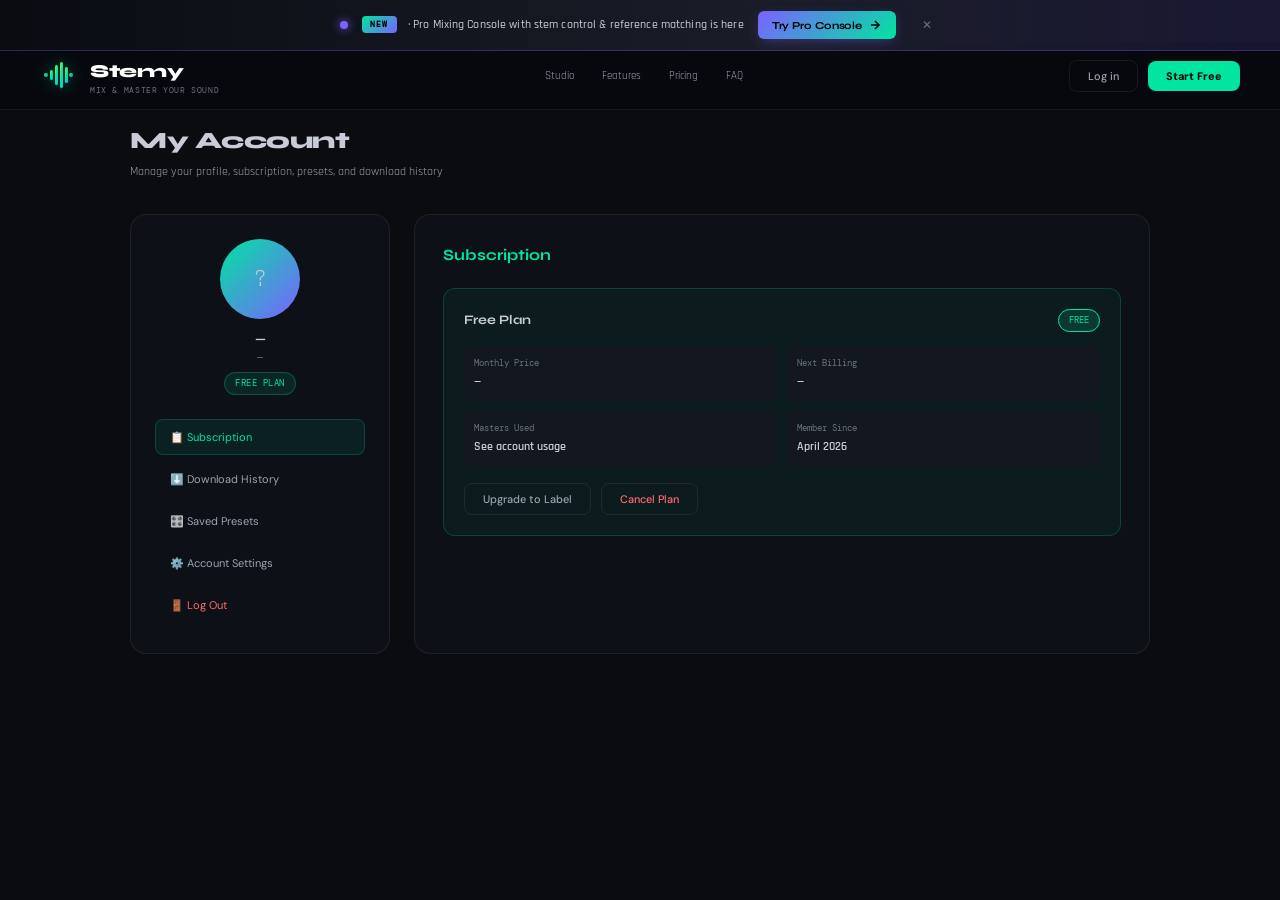
==== pages/profile.html @ 288593de "first commit" ====
<html lang="en">

<head>
  <link rel="stylesheet" href="../css/style.css">
    <meta charset="UTF-8">
    <meta name="viewport" content="width=device-width, initial-scale=1.0">
    <title>Stemy — Professional Mixing &amp; Mastering Online</title>
    <link
        href="https://fonts.googleapis.com/css2?family=Syne:wght@400;600;700;800&amp;family=DM+Mono:wght@300;400;500&amp;family=DM+Sans:ital,wght@0,300;0,400;0,500;1,300&amp;family=Orbitron:wght@700;900&amp;display=swap"
        rel="stylesheet">
    
    <link
        href="https://fonts.googleapis.com/css2?family=Share+Tech+Mono&amp;family=Rajdhani:wght@400;500;600;700&amp;family=Orbitron:wght@400;700;900&amp;display=swap"
        rel="stylesheet">
</head>

<body>

    <!-- NAV -->
    <!-- PRO PROMO BAR (fixed at top, above nav) -->
    <div class="pro-promo-bar" id="proPromoBar">
        <div class="ppb-shimmer"></div>
        <div class="ppb-content">
            <span class="ppb-pulse"></span>
            <span class="ppb-text">
                <strong>NEW</strong> · Pro Mixing Console with stem control &amp; reference matching is here
            </span>
            <button class="ppb-cta"
                onclick="showPage('mastering'); setTimeout(()=>{const t=document.querySelector('.st-tab[data-tab=\'pro\']');if(t)t.click();},150)">
                Try Pro Console
                <svg width="14" height="14" viewBox="0 0 24 24" fill="none" stroke="currentColor" stroke-width="2.5">
                    <path d="M5 12h14M12 5l7 7-7 7"></path>
                </svg>
            </button>
            <button class="ppb-close"
                onclick="document.getElementById('proPromoBar').style.display='none';document.body.classList.add('no-promo')"
                aria-label="Close">✕</button>
        </div>
    </div>

    <nav>
        <!-- ENGINEER STUDIO LOGO -->
        <div class="es-logo-svg" onclick="showPage('home')">
            <div class="es-logo-mark">
                <svg width="32" height="28" viewBox="0 0 32 28" fill="none">
                    <defs>
                        <linearGradient id="sg-footer" x1="0" y1="0" x2="1" y2="1">
                            <stop offset="0%" stop-color="#7fff3a"></stop>
                            <stop offset="50%" stop-color="#00e5a0"></stop>
                            <stop offset="100%" stop-color="#00c8ff"></stop>
                        </linearGradient>
                    </defs>
                    <circle cx="2" cy="14" r="2" fill="url(#sg-footer)" opacity="0.9"></circle>
                    <rect x="6" y="9" width="3" height="10" rx="1.5" fill="url(#sg-footer)"></rect>
                    <rect x="11" y="4" width="3" height="20" rx="1.5" fill="url(#sg-footer)"></rect>
                    <rect x="16" y="1" width="3" height="26" rx="1.5" fill="url(#sg-footer)"></rect>
                    <rect x="21" y="6" width="3" height="16" rx="1.5" fill="url(#sg-footer)"></rect>
                    <circle cx="27" cy="14" r="2" fill="url(#sg-footer)" opacity="0.9"></circle>
                </svg>
            </div>
            <div>
                <div class="es-logo-text">Stemy</div>
                <span class="es-tagline">Mix &amp; Master Your Sound</span>
            </div>
        </div>

        <ul class="nav-links" id="navLinks">
            <li><a onclick="showPage('mastering'); closeNav()">Studio</a></li>
            <li><a
                    onclick="showPage('home'); closeNav(); setTimeout(()=>document.getElementById('features').scrollIntoView({behavior:'smooth'}),100)">Features</a>
            </li>
            <li><a
                    onclick="showPage('home'); closeNav(); setTimeout(()=>document.getElementById('pricing').scrollIntoView({behavior:'smooth'}),100)">Pricing</a>
            </li>
            <li><a
                    onclick="showPage('home'); closeNav(); setTimeout(()=>document.getElementById('faq').scrollIntoView({behavior:'smooth'}),100)">FAQ</a>
            </li>
        </ul>
        <div class="nav-cta" id="navCta">
            <button class="btn btn-ghost" onclick="showPage('login')">Log in</button>
            <button class="btn btn-primary" onclick="showPage('login')">Start Free</button>
            <button class="nav-hamburger" id="navHamburger" type="button" aria-label="Toggle menu" aria-expanded="false"
                aria-controls="navLinks" onclick="toggleNav()">
                <svg class="ic-open" viewBox="0 0 24 24" fill="none" stroke="currentColor" stroke-width="2"
                    stroke-linecap="round" stroke-linejoin="round">
                    <line x1="3" y1="6" x2="21" y2="6"></line>
                    <line x1="3" y1="12" x2="21" y2="12"></line>
                    <line x1="3" y1="18" x2="21" y2="18"></line>
                </svg>
                <svg class="ic-close" viewBox="0 0 24 24" fill="none" stroke="currentColor" stroke-width="2"
                    stroke-linecap="round" stroke-linejoin="round">
                    <line x1="18" y1="6" x2="6" y2="18"></line>
                    <line x1="6" y1="6" x2="18" y2="18"></line>
                </svg>
            </button>
        </div>
    </nav>

    <div class="toast" id="toast"></div>

    <!-- ========== HOME PAGE ========== -->
    <div class="page active" id="page-home">
        <section class="hero">
            <div class="hero-glow glow-1"></div>
            <div class="hero-glow glow-2"></div>
            <svg class="hero-wave" viewBox="0 0 1200 200" preserveAspectRatio="none">
                <polyline id="heroWave" fill="none" stroke="rgba(0,229,160,0.6)" stroke-width="1.5"
                    points="0,100.43739518254907 6,102.70073322871738 12,105.40615939287038 18,108.55000812401286 24,112.11923664790551 30,116.09149094867465 36,120.43537651078833 42,125.11092887815249 48,130.07027461910604 54,135.2584690235349 60,140.61449289684998 66,146.07238724407708 72,151.56250153601135 78,157.0128286879621 84,162.35039791760664 90,167.50269532611992 96,172.39908139581001 102,176.9721746327711 108,181.15917130393257 114,184.90307260832878 120,188.1537926514833 126,190.8691232141318 132,193.01553446352676 138,194.56879437665737 144,195.51439364888577 150,195.8477671591669 156,195.57430755803975 162,194.70917113636312 168,193.27688071861672 174,191.31073480189733 180,188.85203643038633 186,185.94915925960902 192,182.65647183663995 198,179.03314422175498 204,175.14186363471975 210,171.04748776793474 216,166.81566572545938 222,162.51145719237508 228,158.1979803989402 234,153.93511871984134 240,149.7783143572356 246,145.77747552881848 252,141.97602096476783 258,138.41008236922193 264,135.10788189398622 270,132.08929768577315 276,129.36562629326903 282,126.93954625295305 288,124.80528261346518 294,122.94896760997531 300,121.34918826483532 306,119.97770746851175 312,118.80034118035576 318,117.77797087020227 324,116.86766727813082 330,116.02389906940287 336,115.19979806073367 342,114.34845143532766 348,113.42419077572076 354,112.38384783852734 360,111.18794777145831 366,109.80181191283663 372,108.19654438479662 378,106.34987934668365 384,104.24686895499487 390,101.88039570885337 396,99.25149686361354 402,96.36949287953941 408,93.25191634100798 414,89.92424233370272 420,86.41942580013745 426,82.777255805434 432,79.04354083608598 438,75.26914312994684 444,71.50888350842972 450,67.82034117348357 456,64.2625753747032 462,60.89479769062267 468,57.775024861139364 474,54.958742627863174 480,52.49761087388817 486,50.43823950734399 492,48.8210630226821 498,47.679339533529244 504,47.038297348747676 510,46.91444891984736 516,47.315088295573595 522,48.23798416090993 528,49.67127620375243 534,51.59357804010121 540,53.97428533889065 546,56.77408322333558 552,59.94564258918628 558,63.43449077099196 564,67.18003809975193 570,71.1167384163133 576,75.17535861261268 582,79.2843298344494 588,83.37115114963848 594,87.36381530520184 600,91.19222569321728 606,94.78957382844365 612,98.09364750780077 618,101.04804135286302 624,103.60324359747257 630,105.71757572500185 636,107.3579648223416 642,108.50053222727209 648,109.13098611944707 654,109.24481005157865 660,108.8472439392163 666,107.95305862356837 672,106.58612968920245 678,104.7788206550009 684,102.57118986315685 690,100.01003927319715 696,97.14782683924946 702,94.04146713145619 708,90.75104729004316 714,87.33848721897685 720,83.86617409496876 726,80.39560176103471 732,76.98604538119133 738,73.69330085898235 744,70.56851698739027 750,67.6571461362085 756,64.99803654410749 762,62.62268602827974 768,60.554673228228765 774,58.80927844531327 780,57.39330181750254 786,56.30508207686751 792,55.53471457677559 798,55.0644627493323 804,54.869352763211026 810,54.91793699648839 816,55.17320811200056 822,55.59364211018258 828,56.13434581315897 834,56.74828186973654 840,57.38754261713868 846,58.00464303120535 852,58.553802567291335 858,58.992185948782414 864,59.2810738933413 870,59.38693635766329 876,59.28238309381216 882,58.946969094406484 888,58.36783579726155 894,57.54017264851033 900,56.46748770274188 906,55.16168027746445 912,53.642913179559095 918,51.93928658193523 924,50.08632014665923 930,48.12625436456629 936,46.10718621224438 942,44.082058022134795 948,42.10752183474524 954,40.24270437745186 960,38.54790012708882 966,37.0832216111523 972,35.90723714640087 978,35.07562658005993 984,34.63988527907088 990,34.646105613583856 996,35.133863524229284 1002,36.1352354853359 1008,37.673968328961166 1014,39.76482104084919 1020,42.41309385416558 1026,45.61435583467692 1032,49.354377764372956 1038,53.60927258749993 1044,58.345841085294715 1050,63.52211589627018 1056,69.08809259958089 1062,74.98663242833426 1068,81.15451737059807 1074,87.52363503367292 1080,94.022267767646 1086,100.57645823182379 1092,107.11142189415892 1098,113.55297591711005 1104,119.82895352673644 1110,125.87057329316123 1116,131.6137337623585 1122,137.00020554884972 1128,141.9786952888209 1134,146.50575871208164 1140,150.54654345503832 1146,154.07534603004785 1152,157.07597150412016 1158,159.54188882922506 1164,161.47617930903294 1170,162.89128028106592 1176,163.80853063598542 1182,164.25752918540067 1188,164.27532102787828 1194,163.90543085714762 1200,163.19676552198126">
                </polyline>
            </svg>
            <div class="badge badge-clickable" onclick="showPage('choo')" title="Learn about Choo">
                <div class="badge-dot"></div>
                Built by Choo · 4× Platinum · Wu-Tang · 30+ Years
                <svg class="badge-arrow" width="14" height="14" viewBox="0 0 24 24" fill="none" stroke="currentColor"
                    stroke-width="2.5">
                    <path d="M7 17L17 7M7 7h10v10"></path>
                </svg>
            </div>
            <h1>Not just AI.<br><span>Mastered by a legend.</span></h1>
            <p class="hero-sub">Every other mastering site is a black box. Stemy combines AI speed with the ears, chain,
                and 30+ years of studio experience behind <strong style="color:var(--text);">4 platinum plaques with
                    Tupac</strong> and records with <strong style="color:var(--text);">Wu-Tang Clan</strong> — now in
                your browser, from $9.99/month.</p>
            <div class="hero-actions">
                <button class="btn btn-primary btn-lg"
                    onclick="document.getElementById('sample').scrollIntoView({behavior:'smooth'})">Try Free · No Card
                    Needed</button>
                <button class="btn btn-ghost btn-lg"
                    onclick="document.getElementById('pricing').scrollIntoView({behavior:'smooth'})">View
                    Pricing</button>
            </div>
            <div class="hero-stats">
                <div class="stat">
                    <div class="stat-num"
                        style="background:linear-gradient(135deg,var(--accent),var(--accent2));-webkit-background-clip:text;-webkit-text-fill-color:transparent;background-clip:text;">
                        ∞</div>
                    <div class="stat-label">Unlimited Masters</div>
                </div>
                <div class="stat">
                    <div class="stat-num">30+</div>
                    <div class="stat-label">Years in Music</div>
                </div>
                <div class="stat">
                    <div class="stat-num">150+</div>
                    <div class="stat-label">Platforms Ready</div>
                </div>
                <div class="stat">
                    <div class="stat-num"><90s</div>
                    <div class="stat-label">Avg Process Time</div>
                </div>
            </div>
        </section>

        <!-- ========== REAL CREDITS PROOF SECTION ========== -->
        
        <div class="proof-section">
            <div class="proof-head">
                <div class="section-label">Real Credits. Real Records.</div>
                <h2>Not just another AI mastering tool</h2>
                <p>Stemy's engine is built on real studio experience — including <strong style="color:var(--text);">4
                        platinum plaques with Tupac</strong> and work with Wu-Tang Clan. Here's the proof.</p>
            </div>

            <div class="proof-grid">
                <!-- Tupac plaques card -->
                <div class="proof-card">
                    <div class="proof-photo" data-photo-slot="tupac-plaques">
                        <div class="proof-photo-placeholder">
                            <div class="pic-icon">
                                <svg width="22" height="22" viewBox="0 0 24 24" fill="none" stroke="currentColor"
                                    stroke-width="2" stroke-linecap="round" stroke-linejoin="round">
                                    <rect x="3" y="3" width="18" height="18" rx="2"></rect>
                                    <circle cx="9" cy="9" r="2"></circle>
                                    <path d="m21 15-3.086-3.086a2 2 0 0 0-2.828 0L6 21"></path>
                                </svg>
                            </div>
                            <div class="pic-label">Photo Placeholder</div>
                            <div class="pic-hint">Drop: 4 platinum Tupac plaques</div>
                            <div class="pic-drop-id">[replace: data-photo-slot="tupac-plaques"]</div>
                        </div>
                    </div>
                    <div class="proof-info">
                        <div class="proof-kicker">4× Platinum · RIAA Certified</div>
                        <div class="proof-title">Tupac Shakur</div>
                        <div class="proof-desc">Four platinum plaques for contributions to Tupac's catalog — one of the
                            most certified hip-hop discographies in music history.</div>
                    </div>
                </div>

                <!-- Ghostface plaque card -->
                <div class="proof-card">
                    <div class="proof-photo" data-photo-slot="ghostface-plaque">
                        <div class="proof-photo-placeholder">
                            <div class="pic-icon">
                                <svg width="22" height="22" viewBox="0 0 24 24" fill="none" stroke="currentColor"
                                    stroke-width="2" stroke-linecap="round" stroke-linejoin="round">
                                    <rect x="3" y="3" width="18" height="18" rx="2"></rect>
                                    <circle cx="9" cy="9" r="2"></circle>
                                    <path d="m21 15-3.086-3.086a2 2 0 0 0-2.828 0L6 21"></path>
                                </svg>
                            </div>
                            <div class="pic-label">Photo Placeholder</div>
                            <div class="pic-hint">Drop: Ghostface Killah gold plaque</div>
                            <div class="pic-drop-id">[replace: data-photo-slot="ghostface-plaque"]</div>
                        </div>
                    </div>
                    <div class="proof-info">
                        <div class="proof-kicker">Gold Plaque · Wu-Tang Clan</div>
                        <div class="proof-title">Ghostface Killah</div>
                        <div class="proof-desc">Gold certification for a song I produced — proof that platinum-level
                            ears and Wu-Tang-era production chops are what drive Stemy's mastering engine.</div>
                    </div>
                </div>
            </div>
        </div>

        <div class="creds-section">
            <div class="creds-inner">
                <div class="section-label">Real Credentials</div>
                <h2 class="section-title">Built on real platinum experience</h2>
                <p class="section-sub">Stemy was built by Choo The Specialist — a producer and mastering engineer with
                    30+ years in the industry, <strong style="color:var(--accent);">4 platinum plaques with
                        Tupac</strong>, and work with Wu-Tang Clan. That's the ears and chain behind every master Stemy
                    delivers.</p>
                <a class="meet-choo-link" onclick="showPage('choo')">
                    <span>Meet the engineer · Read Choo's full story</span>
                    <svg width="14" height="14" viewBox="0 0 24 24" fill="none" stroke="currentColor"
                        stroke-width="2.5">
                        <path d="M5 12h14M12 5l7 7-7 7"></path>
                    </svg>
                </a>
                
                <!-- ALBUM COVERS CSS -->
                

                <div class="creds-grid-new">
                    <!-- TUPAC CARD -->
                    <div class="album-cred-card">
                        <div class="album-cover-wrap" style="background:#000;">
                            <img src="[data-uri]"
                                alt="2Pac - R U Still Down" style="filter:brightness(0.45) contrast(1.1);">
                            <div class="album-cover-overlay"></div>
                        </div>
                        <div class="album-cred-info">
                            <div class="album-cred-role">Beat Producer</div>
                            <div class="album-cred-artist">2Pac</div>
                            <div class="album-cred-album">R U Still Down? (Remember Me)</div>
                            <div class="album-cred-track">🎵 Track: <span>Hold On Be Strong</span></div>
                            <div class="album-cred-track">📀 <span>4x Platinum — 4M+ Copies Sold</span></div>
                            <div class="album-cred-track">📊 Peaked #2 Billboard 200</div>
                        </div>
                    </div>

                    <!-- GHOSTFACE CARD -->
                    <div class="album-cred-card">
                        <div class="album-cover-wrap">
                            <img src="[data-uri]"
                                alt="Ghostface Killah - Supreme Clientele">
                            <div class="album-cover-overlay"></div>
                        </div>
                        <div class="album-cred-info">
                            <div class="album-cred-role">Beat Producer</div>
                            <div class="album-cred-artist">Ghostface Killah</div>
                            <div class="album-cred-album">Supreme Clientele</div>
                            <div class="album-cred-track">🎵 Track: <span>Malcolm</span></div>
                            <div class="album-cred-track">🥇 <span>Gold Certified — 500K+ Copies Sold</span></div>
                            <div class="album-cred-track">📊 Peaked #7 Billboard 200</div>
                            <div class="album-cred-track">🔥 Wu-Tang Clan Member</div>
                        </div>
                    </div>
                </div>

                <!-- RECORD LABELS -->
                

                <div class="labels-section">
                    <div class="labels-title">Labels &amp; Industry Connections</div>
                    <div class="labels-row">

                        <!-- SONY -->
                        <div class="label-item">
                            <div class="label-logo">
                                <svg width="72" height="28" viewBox="0 0 72 28" fill="none">
                                    <text x="4" y="22" font-family="Arial,sans-serif" font-weight="900" font-size="22"
                                        fill="white" letter-spacing="-1">SONY</text>
                                </svg>
                            </div>
                        </div>

                        <!-- UNIVERSAL -->
                        <div class="label-item">
                            <div class="label-logo">
                                <svg width="110" height="32" viewBox="0 0 110 32" fill="none">
                                    <circle cx="16" cy="16" r="13" stroke="white" stroke-width="2" fill="none"></circle>
                                    <ellipse cx="16" cy="16" rx="7" ry="13" stroke="white" stroke-width="1.5"
                                        fill="none"></ellipse>
                                    <line x1="3" y1="16" x2="29" y2="16" stroke="white" stroke-width="1.5"></line>
                                    <text x="34" y="21" font-family="Arial,sans-serif" font-weight="700" font-size="11"
                                        fill="white" letter-spacing="0.5">UNIVERSAL</text>
                                </svg>
                            </div>
                        </div>

                        <!-- ZOMBA / JIVE -->
                        <div class="label-item">
                            <div class="label-logo">
                                <svg width="90" height="32" viewBox="0 0 90 32" fill="none">
                                    <rect x="2" y="4" width="26" height="24" rx="3" fill="none" stroke="white"
                                        stroke-width="1.5"></rect>
                                    <text x="5" y="20" font-family="Arial,sans-serif" font-weight="900" font-size="13"
                                        fill="white">ZOMBA</text>
                                    <text x="34" y="14" font-family="Arial,sans-serif" font-weight="700" font-size="9"
                                        fill="white" opacity="0.7">RECORDS</text>
                                    <text x="34" y="26" font-family="Arial,sans-serif" font-weight="700" font-size="9"
                                        fill="white" opacity="0.7">GROUP</text>
                                </svg>
                            </div>
                        </div>

                        <!-- DEF JAM -->
                        <div class="label-item">
                            <div class="label-logo">
                                <svg width="90" height="32" viewBox="0 0 90 32" fill="none">
                                    <rect x="1" y="2" width="88" height="28" rx="2" fill="none" stroke="white"
                                        stroke-width="1.5"></rect>
                                    <text x="8" y="22" font-family="Arial,sans-serif" font-weight="900" font-size="17"
                                        fill="white" letter-spacing="1">DEF JAM</text>
                                </svg>
                            </div>
                        </div>

                        <!-- INTERSCOPE -->
                        <div class="label-item">
                            <div class="label-logo">
                                <svg width="110" height="28" viewBox="0 0 110 28" fill="none">
                                    <text x="2" y="20" font-family="Arial,sans-serif" font-weight="700" font-size="13"
                                        fill="white" letter-spacing="1">INTERSCOPE</text>
                                </svg>
                            </div>
                        </div>

                        <!-- JIVE -->
                        <div class="label-item">
                            <div class="label-logo">
                                <svg width="70" height="32" viewBox="0 0 70 32" fill="none">
                                    <rect x="1" y="2" width="68" height="28" rx="2" fill="none" stroke="white"
                                        stroke-width="1.5"></rect>
                                    <text x="10" y="22" font-family="Arial,sans-serif" font-weight="900" font-size="18"
                                        fill="white" letter-spacing="2">JIVE</text>
                                </svg>
                            </div>
                        </div>

                    </div>
                </div>

                <!-- BOTTOM CRED STATS -->
                <div class="creds-bottom-row">
                    <div class="cred-card">
                        <div class="cred-icon">🥇</div>
                        <div class="cred-title">Platinum &amp; Gold Records</div>
                        <div class="cred-desc">Multiple platinum and gold records on the wall from decades of work in
                            the industry</div>
                    </div>
                    <div class="cred-card">
                        <div class="cred-icon">🎚️</div>
                        <div class="cred-title">30+ Years in the Industry</div>
                        <div class="cred-desc">Three decades as a platinum music producer and mastering engineer — from
                            the streets to major labels</div>
                    </div>
                </div>
            </div>
        </div>

        <div
            style="background:var(--surface);border-top:1px solid var(--border);border-bottom:1px solid var(--border);">
            <div class="section">
                <div class="section-label">How it works</div>
                <h2 class="section-title">From upload to <span style="color:var(--accent);">radio-ready</span><br>in
                    under 90 seconds</h2>
                <div class="steps-grid">
                    <div class="step-item">
                        <div class="step-num">01</div>
                        <div class="step-title">Upload Your Mix or Stems</div>
                        <div class="step-desc">Drop a full mix or individual stems. WAV, AIFF, FLAC, or MP3 up to 100MB.
                        </div>
                    </div>
                    <div class="step-item">
                        <div class="step-num">02</div>
                        <div class="step-title">Mix Your Stems</div>
                        <div class="step-desc">Adjust vocals, drums, bass and instruments individually with EQ,
                            compression, reverb and auto-tune.</div>
                    </div>
                    <div class="step-item">
                        <div class="step-num">03</div>
                        <div class="step-title">AI Masters It</div>
                        <div class="step-desc">Our engine processes with precision EQ, compression, limiting, and
                            loudness targeting.</div>
                    </div>
                    <div class="step-item">
                        <div class="step-num">04</div>
                        <div class="step-title">Download &amp; Release</div>
                        <div class="step-desc"><strong style="color:var(--accent);">Radio ready</strong> + streaming
                            ready · 24-bit WAV master for Spotify, Apple Music, FM/AM radio, YouTube, and 150+
                            platforms.</div>
                    </div>
                </div>
            </div>
        </div>

        <!-- ========== WHY SWITCH FROM LANDR / eMASTERED ========== -->
        
        <div class="switch-wrap" id="compare">
            <div class="switch-head">
                <div class="section-label" style="text-align:center;">The Real Difference</div>
                <h2>Why artists are switching from LANDR &amp; eMastered</h2>
                <p class="sub">Algorithms can't replace ears. Here's how Stemy stacks up.</p>
            </div>

            <div class="switch-grid">

                <!-- LANDR -->
                <div class="switch-col">
                    <div class="switch-logo">LANDR</div>
                    <div class="switch-price">From $12/mo (Pro: $49/mo)</div>
                    <div class="switch-feat partial">AI-only mastering (no human)</div>
                    <div class="switch-feat no">No stem mixing console</div>
                    <div class="switch-feat partial">Generic presets across all genres</div>
                    <div class="switch-feat partial">Bundled with distribution/samples</div>
                    <div class="switch-feat no">No platinum-producer chain</div>
                    <div class="switch-quote">"Fine for demos. Not great for releases."</div>
                </div>

                <!-- STEMY (middle, highlighted) -->
                <div class="switch-col stemy">
                    <div class="switch-logo">Stemy</div>
                    <div class="switch-price">$9.99/mo · Pro $24.99/mo</div>
                    <div class="switch-feat yes"><strong>Built by Choo</strong> — Tupac, Wu-Tang credits</div>
                    <div class="switch-feat yes"><strong>Full SSL-style mixing console</strong> in browser</div>
                    <div class="switch-feat yes">7 genre-specific chains (trap, R&amp;B, rock, etc.)</div>
                    <div class="switch-feat yes">Free preview — hear it before you pay</div>
                    <div class="switch-feat yes">Streaming-ready: −1 dBTP, industry standard</div>
                    <div class="switch-quote" style="color:var(--accent);">"The only browser tool with a real producer's
                        ears behind it."</div>
                </div>

                <!-- eMASTERED -->
                <div class="switch-col">
                    <div class="switch-logo">eMastered</div>
                    <div class="switch-price">From $19.99/mo (Unlimited: $49/mo)</div>
                    <div class="switch-feat partial">AI-only mastering</div>
                    <div class="switch-feat no">No stem mixing console</div>
                    <div class="switch-feat partial">Reference-track matching</div>
                    <div class="switch-feat no">Per-track fees on cheaper plans</div>
                    <div class="switch-feat no">No producer-led mastering workflow</div>
                    <div class="switch-quote">"Cleaner than LANDR. Still no real control."</div>
                </div>

            </div>
        </div>

        <div id="features">
            <div class="section">
                <div class="section-label">Why Stemy</div>
                <h2 class="section-title">Mix &amp; Master Your Sound.<br>Your way.</h2>
                <p class="section-sub">Audio Mastering: final polish on your finished song. Stem Mastering: advanced
                    polish with control over vocals, drums, bass, and instruments separately.</p>
                <div class="features-grid">
                    <div class="feature-card">
                        <div class="feature-icon">🎛️</div>
                        <div class="feature-title">Stem Mixing Console</div>
                        <div class="feature-desc">Upload stems — vocals, drums, bass, instruments — and mix them with a
                            full SSL-style console before mastering.</div>
                    </div>
                    <div class="feature-card">
                        <div class="feature-icon">🎵</div>
                        <div class="feature-title">Auto-Tune &amp; Vocal FX</div>
                        <div class="feature-desc">Real-time pitch correction on any vocal stem. Choose your key and
                            scale for a polished pro vocal sound.</div>
                    </div>
                    <div class="feature-card">
                        <div class="feature-icon">🌊</div>
                        <div class="feature-title">Reverb &amp; Delay</div>
                        <div class="feature-desc">Studio-quality reverb and delay effects with room size, decay, and
                            wet/dry controls.</div>
                    </div>
                    <div class="feature-card">
                        <div class="feature-icon">⚡</div>
                        <div class="feature-title">Compressor &amp; EQ</div>
                        <div class="feature-desc">Per-channel dynamics and frequency control with visual EQ curve
                            display.</div>
                    </div>
                    <div class="feature-card">
                        <div class="feature-icon">📊</div>
                        <div class="feature-title">Vintage VU Meters</div>
                        <div class="feature-desc">Real-time needle VU meters and LED bar meters for every channel—just
                            like a real console.</div>
                    </div>
                    <div class="feature-card">
                        <div class="feature-icon">💾</div>
                        <div class="feature-title">Save Mix Presets</div>
                        <div class="feature-desc">Save your complete channel settings, effects chains, and mastering
                            style as reusable presets.</div>
                    </div>
                </div>
            </div>
        </div>

        <!-- ========== BEFORE / AFTER SAMPLE SECTION (upload + genre presets) ========== -->
        

        <!-- Risk-reversal strip above A/B demo -->
        
        <div class="risk-strip">
            <span><span class="check">✓</span>Free to try</span>
            <span class="dot"></span>
            <span><span class="check">✓</span>No credit card</span>
            <span class="dot"></span>
            <span><span class="check">✓</span>No signup</span>
            <span class="dot"></span>
            <span><span class="check">✓</span>Hear it in 30 seconds</span>
        </div>

        <div class="section ab-sample-wrap" id="sample">
            <div class="section-label" style="text-align:center;">Try it yourself</div>
            <h2 class="section-title" style="text-align:center;">Hear your own track, mastered</h2>
            <p class="section-sub" style="text-align:center;max-width:620px;margin:0 auto;">
                Upload any audio file, pick your style, and hear the first 30 seconds mastered to industry standards —
                <strong style="color:var(--accent);">−1 dBTP ceiling, streaming-ready loudness</strong>. Toggle A/B. No
                signup.
            </p>

            <section class="ab-panel" data-state="upload" data-playing="false"
                aria-label="Upload a track to hear before and after">

                <!-- STATE 1: upload -->
                <div class="ab-drop" data-role="drop" tabindex="0" role="button"
                    aria-label="Choose an audio file to upload">
                    <div class="ab-drop-icon">
                        <svg width="28" height="28" viewBox="0 0 24 24" fill="none" stroke="currentColor"
                            stroke-width="2" stroke-linecap="round" stroke-linejoin="round">
                            <path d="M12 3v12"></path>
                            <path d="m7 8 5-5 5 5"></path>
                            <path d="M3 17v2a2 2 0 0 0 2 2h14a2 2 0 0 0 2-2v-2"></path>
                        </svg>
                    </div>
                    <div>
                        <div class="ab-drop-title">Drop your track or <strong>click to upload</strong></div>
                        <div class="ab-drop-meta" style="margin-top:6px;">MP3 · WAV · FLAC · AAC · M4A · Max 20 MB</div>
                    </div>
                    <div class="ab-drop-error" data-role="error" hidden=""></div>
                    <input type="file" accept=".mp3,.wav,.flac,.aac,.m4a,.aiff,.aif" hidden="" data-role="file-input">
                </div>

                <!-- STATE 2: processing -->
                <div class="ab-processing" data-role="processing" hidden="">
                    <div class="ab-spinner" aria-hidden="true"></div>
                    <div class="ab-processing-label" data-role="processing-label">Decoding your track…</div>
                </div>

                <!-- STATE 3: player -->
                <div class="ab-player" data-role="player" hidden="">
                    <header class="ab-head">
                        <div class="ab-chip">Stemy Preview · 30-sec Demo</div>
                        <div class="ab-track">
                            <div class="ab-track-info">
                                <div class="ab-track-title" data-role="filename">your-track.wav</div>
                                <div class="ab-track-meta" data-role="fileinfo">00:30 · 44.1 kHz</div>
                            </div>
                            <button class="ab-reset" data-role="reset" type="button"
                                aria-label="Upload a different track" title="Upload a different track">
                                <svg width="14" height="14" viewBox="0 0 24 24" fill="none" stroke="currentColor"
                                    stroke-width="2" stroke-linecap="round" stroke-linejoin="round">
                                    <line x1="18" y1="6" x2="6" y2="18"></line>
                                    <line x1="6" y1="6" x2="18" y2="18"></line>
                                </svg>
                            </button>
                        </div>
                    </header>

                    <!-- Smart auto-tune indicator (shown after upload) -->
                    <div class="smart-tune-strip" data-role="smart-tune" hidden="">
                        <div class="st-pulse-dot" aria-hidden="true"></div>
                        <div class="st-text">
                            <strong>Smart Auto-Tune Active</strong>
                            <span class="st-detail" data-role="smart-tune-detail">Analyzing your track…</span>
                        </div>
                        <div class="st-badge"
                            title="Stemy auto-tunes the chain to YOUR specific track. Generic AI mastering tools don't.">
                            <svg width="12" height="12" viewBox="0 0 24 24" fill="none" stroke="currentColor"
                                stroke-width="2.5" stroke-linecap="round" stroke-linejoin="round">
                                <path
                                    d="m12 3 1.91 5.86a2 2 0 0 0 1.27 1.27L21 12l-5.82 1.87a2 2 0 0 0-1.27 1.27L12 21l-1.91-5.86a2 2 0 0 0-1.27-1.27L3 12l5.82-1.87a2 2 0 0 0 1.27-1.27L12 3z">
                                </path>
                            </svg>
                            <span>vs LANDR</span>
                        </div>
                    </div>

                    <!-- Genre selector -->
                    <div class="ab-genre-row" role="group" aria-label="Mastering style">
                        <span class="ab-genre-label">STYLE</span>
                        <button class="ab-genre-btn" data-genre="pop" aria-pressed="true" type="button"><span
                                class="led"></span>Pop</button>
                        <button class="ab-genre-btn" data-genre="hiphop" aria-pressed="false" type="button"><span
                                class="led"></span>Hip-Hop</button>
                        <button class="ab-genre-btn" data-genre="rnb" aria-pressed="false" type="button"><span
                                class="led"></span>R&amp;B</button>
                        <button class="ab-genre-btn" data-genre="rock" aria-pressed="false" type="button"><span
                                class="led"></span>Rock</button>
                        <button class="ab-genre-btn" data-genre="electronic" aria-pressed="false" type="button"><span
                                class="led"></span>Electronic</button>
                        <button class="ab-genre-btn" data-genre="acoustic" aria-pressed="false" type="button"><span
                                class="led"></span>Acoustic</button>
                        <button class="ab-genre-btn" data-genre="country" aria-pressed="false" type="button"><span
                                class="led"></span>Country</button>
                    </div>

                    <div class="ab-body">
                        <button class="ab-play" data-role="play" data-playing="false" aria-label="Play or pause"
                            type="button">
                            <svg class="ic-play" viewBox="0 0 24 24" aria-hidden="true">
                                <path d="M8 5v14l11-7z"></path>
                            </svg>
                            <svg class="ic-pause" viewBox="0 0 24 24" aria-hidden="true">
                                <path d="M6 5h4v14H6zM14 5h4v14h-4z"></path>
                            </svg>
                        </button>

                        <div class="ab-readout">
                            <div class="ab-timerow">
                                <span><span class="now" data-role="now">0:00</span> / <span
                                        data-role="total">0:30</span></span>
                                <span class="ab-ch-tag" data-role="channel-tag" data-ch="a">A · BEFORE</span>
                            </div>
                            <div class="ab-crossfade" data-role="meter" role="slider"
                                aria-label="Seek and A/B indicator" aria-valuemin="0" aria-valuemax="100"
                                aria-valuenow="0" tabindex="0">
                                <div class="ab-cf-row" data-side="a" data-active="true">
                                    <span class="ab-cf-label">A</span>
                                    <div class="ab-cf-track">
                                        <div class="ab-cf-wave"></div>
                                        <div class="ab-cf-fill" data-role="meter-fill-a"></div>
                                        <div class="ab-cf-dot" aria-hidden="true"></div>
                                    </div>
                                </div>
                                <div class="ab-cf-row" data-side="b" data-active="false">
                                    <span class="ab-cf-label">B</span>
                                    <div class="ab-cf-track">
                                        <div class="ab-cf-wave"></div>
                                        <div class="ab-cf-fill" data-role="meter-fill-b"></div>
                                        <div class="ab-cf-dot" aria-hidden="true"></div>
                                    </div>
                                </div>
                            </div>
                        </div>

                        <div class="ab-toggle" role="group" aria-label="Select source">
                            <button class="ab-btn" data-ch="a" aria-pressed="true" type="button"><span
                                    class="led"></span><span class="big">A</span><span
                                    class="small">BEFORE</span></button>
                            <button class="ab-btn" data-ch="b" aria-pressed="false" type="button"><span
                                    class="led"></span><span class="big">B</span><span
                                    class="small">AFTER</span></button>
                        </div>
                    </div>

                    <!-- Stereo analog VU meters -->
                    <div class="ab-vu" aria-label="Stereo VU meters">
                        <div class="ab-vu-row">
                            <!-- LEFT meter -->
                            <div class="ab-vu-unit">
                                <span class="ab-vu-over" data-role="vu-over-l" data-lit="false"
                                    aria-hidden="true"></span>
                                <svg class="ab-vu-svg" viewBox="0 0 220 160" preserveAspectRatio="xMidYMid meet"
                                    xmlns="http://www.w3.org/2000/svg" aria-hidden="true">
                                    <defs>
                                        <radialGradient id="vuGlowL" cx="50%" cy="92%" r="78%">
                                            <stop offset="0%" stop-color="#fff7e0" stop-opacity="0.9"></stop>
                                            <stop offset="50%" stop-color="#ffd98a" stop-opacity="0.25"></stop>
                                            <stop offset="100%" stop-color="#ffb560" stop-opacity="0"></stop>
                                        </radialGradient>
                                        <linearGradient id="vuNeedleGradL" x1="0" y1="0" x2="0" y2="1">
                                            <stop offset="0%" stop-color="#0a0806"></stop>
                                            <stop offset="100%" stop-color="#1a1510"></stop>
                                        </linearGradient>
                                    </defs>

                                    <ellipse cx="110" cy="140" rx="95" ry="75" fill="url(#vuGlowL)"></ellipse>

                                    <!-- Main scale arc from -50deg (x=47.2, y=87.3) to 0deg (x=110, y=58) -->
                                    <path d="M 47.2,87.3 A 82,82 0 0,1 110,58" stroke="#1a0f05" stroke-width="1.2"
                                        fill="none"></path>
                                    <!-- Red zone arc from 0deg (110,58) to +30deg (151,69) -->
                                    <path d="M 110,58 A 82,82 0 0,1 151,69" stroke="#c41020" stroke-width="1.8"
                                        fill="none"></path>

                                    <!-- Black range number labels (mathematically positioned on r=72 arc) -->
                                    <g font-family="'DM Mono', monospace" font-size="8" font-weight="600" fill="#1a0f05"
                                        text-anchor="middle" dominant-baseline="middle">
                                        <text x="54.8" y="93.7">20</text>
                                        <text x="68.7" y="81.0">10</text>
                                        <text x="77.3" y="75.9">7</text>
                                        <text x="85.4" y="72.3">5</text>
                                        <text x="95.0" y="69.6">3</text>
                                        <text x="100.0" y="68.7">2</text>
                                        <text x="105.0" y="68.2">1</text>
                                        <text x="110.0" y="68.0">0</text>
                                    </g>
                                    <!-- Red zone number labels -->
                                    <g font-family="'DM Mono', monospace" font-size="7.5" font-weight="700"
                                        fill="#c41020" text-anchor="middle" dominant-baseline="middle">
                                        <text x="122.5" y="69.1">+1</text>
                                        <text x="134.6" y="72.3">+2</text>
                                        <text x="146.0" y="77.6">+3</text>
                                    </g>

                                    <!-- Tick marks (short lines pointing radially out from pivot) -->
                                    <g stroke="#1a0f05" stroke-width="1.0" fill="none">
                                        <!-- Short black ticks at -20,-10,-5,-3,0 -->
                                        <!-- For each tick: inner point at r=78, outer point at r=84 -->
                                        <!-- -50deg: (47.2,87.3) inner, (42.6,83.9) outer -->
                                        <line x1="48.8" y1="87.0" x2="44.7" y2="84.0"></line>
                                        <line x1="62.8" y1="75.0" x2="59.4" y2="71.6"></line>
                                        <line x1="79.9" y1="65.0" x2="77.4" y2="60.9"></line>
                                        <line x1="96.9" y1="59.1" x2="95.4" y2="54.6"></line>
                                        <line x1="110.0" y1="58.0" x2="110.0" y2="54.0"></line>
                                    </g>
                                    <g stroke="#c41020" stroke-width="1.2" fill="none">
                                        <line x1="123.9" y1="59.0" x2="125.4" y2="55.0"></line>
                                        <line x1="137.4" y1="61.1" x2="140.1" y2="57.6"></line>
                                        <line x1="151.0" y1="69.0" x2="154.0" y2="66.3"></line>
                                    </g>

                                    <!-- VU label in center -->
                                    <text x="110" y="108" font-family="'DM Mono', monospace" font-size="12"
                                        font-weight="700" fill="#1a0f05" text-anchor="middle"
                                        letter-spacing="1">VU</text>

                                    <!-- STEMY brand -->
                                    <text x="110" y="128" font-family="'Syne', sans-serif" font-size="8"
                                        font-weight="700" fill="#4a2e14" text-anchor="middle" letter-spacing="2"
                                        opacity="0.7">STEMY</text>

                                    <!-- Needle: pivot at (110,140), length ~82 up to y=58 -->
                                    <g data-role="vu-needle-l" transform="rotate(-50 110 140)">
                                        <line x1="110" y1="140" x2="110" y2="60" stroke="rgba(0,0,0,0.2)"
                                            stroke-width="2" stroke-linecap="round" transform="translate(1.5,1.5)">
                                        </line>
                                        <line x1="110" y1="140" x2="110" y2="60" stroke="url(#vuNeedleGradL)"
                                            stroke-width="1.6" stroke-linecap="round"></line>
                                        <line x1="110" y1="140" x2="110" y2="151" stroke="#c41020" stroke-width="2.4"
                                            stroke-linecap="round"></line>
                                    </g>

                                    <!-- Pivot cap -->
                                    <circle cx="110" cy="140" r="6" fill="#0a0806" stroke="#1a1208" stroke-width="0.8">
                                    </circle>
                                    <circle cx="110" cy="140" r="2.8" fill="#3a2a18"></circle>
                                    <circle cx="109.2" cy="139.2" r="0.9" fill="#9a7a50"></circle>
                                </svg>
                                <div class="ab-vu-label">LEFT</div>
                            </div>

                            <!-- RIGHT meter -->
                            <div class="ab-vu-unit">
                                <span class="ab-vu-over" data-role="vu-over-r" data-lit="false"
                                    aria-hidden="true"></span>
                                <svg class="ab-vu-svg" viewBox="0 0 220 160" preserveAspectRatio="xMidYMid meet"
                                    xmlns="http://www.w3.org/2000/svg" aria-hidden="true">
                                    <defs>
                                        <radialGradient id="vuGlowR" cx="50%" cy="92%" r="78%">
                                            <stop offset="0%" stop-color="#fff7e0" stop-opacity="0.9"></stop>
                                            <stop offset="50%" stop-color="#ffd98a" stop-opacity="0.25"></stop>
                                            <stop offset="100%" stop-color="#ffb560" stop-opacity="0"></stop>
                                        </radialGradient>
                                        <linearGradient id="vuNeedleGradR" x1="0" y1="0" x2="0" y2="1">
                                            <stop offset="0%" stop-color="#0a0806"></stop>
                                            <stop offset="100%" stop-color="#1a1510"></stop>
                                        </linearGradient>
                                    </defs>

                                    <ellipse cx="110" cy="140" rx="95" ry="75" fill="url(#vuGlowR)"></ellipse>

                                    <!-- Main scale arc from -50deg (x=47.2, y=87.3) to 0deg (x=110, y=58) -->
                                    <path d="M 47.2,87.3 A 82,82 0 0,1 110,58" stroke="#1a0f05" stroke-width="1.2"
                                        fill="none"></path>
                                    <!-- Red zone arc from 0deg (110,58) to +30deg (151,69) -->
                                    <path d="M 110,58 A 82,82 0 0,1 151,69" stroke="#c41020" stroke-width="1.8"
                                        fill="none"></path>

                                    <!-- Black range number labels (mathematically positioned on r=72 arc) -->
                                    <g font-family="'DM Mono', monospace" font-size="8" font-weight="600" fill="#1a0f05"
                                        text-anchor="middle" dominant-baseline="middle">
                                        <text x="54.8" y="93.7">20</text>
                                        <text x="68.7" y="81.0">10</text>
                                        <text x="77.3" y="75.9">7</text>
                                        <text x="85.4" y="72.3">5</text>
                                        <text x="95.0" y="69.6">3</text>
                                        <text x="100.0" y="68.7">2</text>
                                        <text x="105.0" y="68.2">1</text>
                                        <text x="110.0" y="68.0">0</text>
                                    </g>
                                    <!-- Red zone number labels -->
                                    <g font-family="'DM Mono', monospace" font-size="7.5" font-weight="700"
                                        fill="#c41020" text-anchor="middle" dominant-baseline="middle">
                                        <text x="122.5" y="69.1">+1</text>
                                        <text x="134.6" y="72.3">+2</text>
                                        <text x="146.0" y="77.6">+3</text>
                                    </g>

                                    <!-- Tick marks (short lines pointing radially out from pivot) -->
                                    <g stroke="#1a0f05" stroke-width="1.0" fill="none">
                                        <!-- Short black ticks at -20,-10,-5,-3,0 -->
                                        <!-- For each tick: inner point at r=78, outer point at r=84 -->
                                        <!-- -50deg: (47.2,87.3) inner, (42.6,83.9) outer -->
                                        <line x1="48.8" y1="87.0" x2="44.7" y2="84.0"></line>
                                        <line x1="62.8" y1="75.0" x2="59.4" y2="71.6"></line>
                                        <line x1="79.9" y1="65.0" x2="77.4" y2="60.9"></line>
                                        <line x1="96.9" y1="59.1" x2="95.4" y2="54.6"></line>
                                        <line x1="110.0" y1="58.0" x2="110.0" y2="54.0"></line>
                                    </g>
                                    <g stroke="#c41020" stroke-width="1.2" fill="none">
                                        <line x1="123.9" y1="59.0" x2="125.4" y2="55.0"></line>
                                        <line x1="137.4" y1="61.1" x2="140.1" y2="57.6"></line>
                                        <line x1="151.0" y1="69.0" x2="154.0" y2="66.3"></line>
                                    </g>

                                    <!-- VU label in center -->
                                    <text x="110" y="108" font-family="'DM Mono', monospace" font-size="12"
                                        font-weight="700" fill="#1a0f05" text-anchor="middle"
                                        letter-spacing="1">VU</text>

                                    <!-- STEMY brand -->
                                    <text x="110" y="128" font-family="'Syne', sans-serif" font-size="8"
                                        font-weight="700" fill="#4a2e14" text-anchor="middle" letter-spacing="2"
                                        opacity="0.7">STEMY</text>

                                    <!-- Needle: pivot at (110,140), length ~82 up to y=58 -->
                                    <g data-role="vu-needle-r" transform="rotate(-50 110 140)">
                                        <line x1="110" y1="140" x2="110" y2="60" stroke="rgba(0,0,0,0.2)"
                                            stroke-width="2" stroke-linecap="round" transform="translate(1.5,1.5)">
                                        </line>
                                        <line x1="110" y1="140" x2="110" y2="60" stroke="url(#vuNeedleGradR)"
                                            stroke-width="1.6" stroke-linecap="round"></line>
                                        <line x1="110" y1="140" x2="110" y2="151" stroke="#c41020" stroke-width="2.4"
                                            stroke-linecap="round"></line>
                                    </g>

                                    <!-- Pivot cap -->
                                    <circle cx="110" cy="140" r="6" fill="#0a0806" stroke="#1a1208" stroke-width="0.8">
                                    </circle>
                                    <circle cx="110" cy="140" r="2.8" fill="#3a2a18"></circle>
                                    <circle cx="109.2" cy="139.2" r="0.9" fill="#9a7a50"></circle>
                                </svg>
                                <div class="ab-vu-label">RIGHT</div>
                            </div>
                        </div>

                        <div class="ab-vu-bottom">
                            <span>Integrated Loudness · 300ms VU</span>
                            <div class="ab-vu-readout">
                                <span class="val" data-role="loud-num" data-zone="normal">—</span>
                                <span class="unit">LUFS</span>
                            </div>
                            <span class="ab-vu-verdict" data-role="loud-verdict" data-verdict="idle">—</span>
                        </div>
                    </div>
                    <div class="ab-hint">
                        <span>Your upload · live browser preview</span>
                        <span><kbd>SPACE</kbd> play · <kbd>A</kbd>/<kbd>B</kbd> switch</span>
                    </div>
                </div>
            </section>

            <div class="ab-upsell" data-role="upsell" hidden="">
                <div class="ab-upsell-text">
                    <strong>Like what you hear?</strong> This is just a browser preview — the full Stemy master (tuned
                    by Choo, no presets) sounds even better.
                    <small>Get unlimited masters, stem mastering, and the full SSL console starting at
                        $9.99/month.</small>
                </div>
                <button class="btn btn-primary"
                    onclick="document.getElementById('pricing').scrollIntoView({behavior:'smooth'})">See Plans
                    →</button>
            </div>
        </div>

        

        <!-- ========== PRO CONSOLE TEASER ========== -->
        <div class="hpc-section"
            onclick="showPage('mastering'); setTimeout(()=>{const t=document.querySelector('.st-tab[data-tab=\'pro\']');if(t)t.click();},200)">
            <div class="hpc-bg-glow"></div>
            <div class="hpc-container">
                <div class="hpc-header">
                    <div class="hpc-label">$24.99 PRO · NEW</div>
                    <h2 class="hpc-title">Real Hardware Feel.<br><span>Now in your browser.</span></h2>
                    <p class="hpc-sub">Vintage SSL-style mixing console with stem control, reference matching, and
                        per-channel EQ. Built for producers who want full control.</p>
                </div>

                <!-- MINI CONSOLE -->
                <div class="hpc-console">
                    <!-- VU Bridge -->
                    <div class="hpc-vu-bridge">
                        <div class="hpc-vu-side">
                            <div class="hpc-vu-brand">STEMY</div>
                            <div class="hpc-vu-model">SSL-9000</div>
                            <div class="hpc-vu-light"></div>
                        </div>
                        <div class="hpc-vu-meters" id="hpcVuMeters">
                            <div class="hpc-vu-unit">
                                <div class="hpc-vu-body">
                                    <div class="hpc-vu-glass">
                                        <div class="hpc-vu-scale"><span>-20</span><span>-10</span><span>0</span><span
                                                class="red">+3</span></div>
                                        <div class="hpc-vu-arc">
                                            <div class="hpc-vu-needle"
                                                style="transform: translateX(-50%) rotate(-37.5785deg);"></div>
                                            <div class="hpc-vu-pivot"></div>
                                        </div>
                                    </div>
                                </div>
                                <div class="hpc-vu-name">DRUMS</div>
                            </div>

                            <div class="hpc-vu-unit">
                                <div class="hpc-vu-body">
                                    <div class="hpc-vu-glass">
                                        <div class="hpc-vu-scale"><span>-20</span><span>-10</span><span>0</span><span
                                                class="red">+3</span></div>
                                        <div class="hpc-vu-arc">
                                            <div class="hpc-vu-needle"
                                                style="transform: translateX(-50%) rotate(-9.8876deg);"></div>
                                            <div class="hpc-vu-pivot"></div>
                                        </div>
                                    </div>
                                </div>
                                <div class="hpc-vu-name">BASS</div>
                            </div>

                            <div class="hpc-vu-unit">
                                <div class="hpc-vu-body">
                                    <div class="hpc-vu-glass">
                                        <div class="hpc-vu-scale"><span>-20</span><span>-10</span><span>0</span><span
                                                class="red">+3</span></div>
                                        <div class="hpc-vu-arc">
                                            <div class="hpc-vu-needle"
                                                style="transform: translateX(-50%) rotate(-30.4365deg);"></div>
                                            <div class="hpc-vu-pivot"></div>
                                        </div>
                                    </div>
                                </div>
                                <div class="hpc-vu-name">VOCALS</div>
                            </div>

                            <div class="hpc-vu-unit">
                                <div class="hpc-vu-body">
                                    <div class="hpc-vu-glass">
                                        <div class="hpc-vu-scale"><span>-20</span><span>-10</span><span>0</span><span
                                                class="red">+3</span></div>
                                        <div class="hpc-vu-arc">
                                            <div class="hpc-vu-needle"
                                                style="transform: translateX(-50%) rotate(-32.7761deg);"></div>
                                            <div class="hpc-vu-pivot"></div>
                                        </div>
                                    </div>
                                </div>
                                <div class="hpc-vu-name">KEYS</div>
                            </div>

                            <div class="hpc-vu-unit">
                                <div class="hpc-vu-body">
                                    <div class="hpc-vu-glass">
                                        <div class="hpc-vu-scale"><span>-20</span><span>-10</span><span>0</span><span
                                                class="red">+3</span></div>
                                        <div class="hpc-vu-arc">
                                            <div class="hpc-vu-needle"
                                                style="transform: translateX(-50%) rotate(-30.0155deg);"></div>
                                            <div class="hpc-vu-pivot"></div>
                                        </div>
                                    </div>
                                </div>
                                <div class="hpc-vu-name">GUITAR</div>
                            </div>

                            <div class="hpc-vu-unit">
                                <div class="hpc-vu-body">
                                    <div class="hpc-vu-glass">
                                        <div class="hpc-vu-scale"><span>-20</span><span>-10</span><span>0</span><span
                                                class="red">+3</span></div>
                                        <div class="hpc-vu-arc">
                                            <div class="hpc-vu-needle"
                                                style="transform: translateX(-50%) rotate(-30.3781deg);"></div>
                                            <div class="hpc-vu-pivot"></div>
                                        </div>
                                    </div>
                                </div>
                                <div class="hpc-vu-name">FX</div>
                            </div>
                        </div>
                        <div class="hpc-vu-side right">
                            <div class="hpc-pwr"><span class="hpc-pwr-led on"></span><span>PWR</span></div>
                            <div class="hpc-pwr"><span class="hpc-pwr-led on"></span><span>+48V</span></div>
                        </div>
                    </div>

                    <!-- Status strip -->
                    <div class="hpc-top">
                        <div class="hpc-leds">
                            <span class="hpc-led on"></span><span class="hpc-led on"></span><span
                                class="hpc-led"></span>
                        </div>
                        <div class="hpc-disp">
                            <div class="hpc-disp-name">stem-session-01.wav</div>
                            <div class="hpc-disp-meta">6 stems · 128 BPM · Am · Engaged</div>
                        </div>
                        <div class="hpc-meta">
                            <div class="hpc-meta-item"><span>BPM</span><strong>128</strong></div>
                            <div class="hpc-meta-item"><span>SR</span><strong>44.1k</strong></div>
                        </div>
                    </div>

                    <!-- Channel strips (compact, 4 visible) -->
                    <div class="hpc-strips" id="hpcStrips">
                        <div class="hpc-strip">
                            <div class="hpc-strip-name hpc-c-drums">Drums</div>
                            <div class="hpc-strip-section">
                                <div class="hpc-section-lbl">EQ</div>
                                <div class="hpc-knob-row">
                                    <div class="hpc-knob"></div>
                                    <div class="hpc-knob"></div>
                                    <div class="hpc-knob"></div>
                                </div>
                            </div>
                            <div class="hpc-strip-section">
                                <div class="hpc-section-lbl">DYN</div>
                                <div class="hpc-knob-row">
                                    <div class="hpc-knob"></div>
                                    <div class="hpc-knob"></div>
                                </div>
                            </div>
                            <div class="hpc-fader-area">
                                <div class="hpc-mini-meter">
                                    <div class="hpc-mini-meter-fill" style="height: 68.5252%;"></div>
                                </div>
                                <div class="hpc-fader-rail">
                                    <div class="hpc-fader-cap" style="bottom:40%;"></div>
                                </div>
                            </div>
                        </div>

                        <div class="hpc-strip">
                            <div class="hpc-strip-name hpc-c-bass">Bass</div>
                            <div class="hpc-strip-section">
                                <div class="hpc-section-lbl">EQ</div>
                                <div class="hpc-knob-row">
                                    <div class="hpc-knob"></div>
                                    <div class="hpc-knob"></div>
                                    <div class="hpc-knob"></div>
                                </div>
                            </div>
                            <div class="hpc-strip-section">
                                <div class="hpc-section-lbl">DYN</div>
                                <div class="hpc-knob-row">
                                    <div class="hpc-knob"></div>
                                    <div class="hpc-knob"></div>
                                </div>
                            </div>
                            <div class="hpc-fader-area">
                                <div class="hpc-mini-meter">
                                    <div class="hpc-mini-meter-fill" style="height: 34.5683%;"></div>
                                </div>
                                <div class="hpc-fader-rail">
                                    <div class="hpc-fader-cap" style="bottom:50%;"></div>
                                </div>
                            </div>
                        </div>

                        <div class="hpc-strip">
                            <div class="hpc-strip-name hpc-c-vocals">Vocals</div>
                            <div class="hpc-strip-section">
                                <div class="hpc-section-lbl">EQ</div>
                                <div class="hpc-knob-row">
                                    <div class="hpc-knob"></div>
                                    <div class="hpc-knob"></div>
                                    <div class="hpc-knob"></div>
                                </div>
                            </div>
                            <div class="hpc-strip-section">
                                <div class="hpc-section-lbl">DYN</div>
                                <div class="hpc-knob-row">
                                    <div class="hpc-knob"></div>
                                    <div class="hpc-knob"></div>
                                </div>
                            </div>
                            <div class="hpc-fader-area">
                                <div class="hpc-mini-meter">
                                    <div class="hpc-mini-meter-fill" style="height: 51.836%;"></div>
                                </div>
                                <div class="hpc-fader-rail">
                                    <div class="hpc-fader-cap" style="bottom:60%;"></div>
                                </div>
                            </div>
                        </div>

                        <div class="hpc-strip">
                            <div class="hpc-strip-name hpc-c-fx">FX</div>
                            <div class="hpc-strip-section">
                                <div class="hpc-section-lbl">EQ</div>
                                <div class="hpc-knob-row">
                                    <div class="hpc-knob"></div>
                                    <div class="hpc-knob"></div>
                                    <div class="hpc-knob"></div>
                                </div>
                            </div>
                            <div class="hpc-strip-section">
                                <div class="hpc-section-lbl">DYN</div>
                                <div class="hpc-knob-row">
                                    <div class="hpc-knob"></div>
                                    <div class="hpc-knob"></div>
                                </div>
                            </div>
                            <div class="hpc-fader-area">
                                <div class="hpc-mini-meter">
                                    <div class="hpc-mini-meter-fill" style="height: 44.476%;"></div>
                                </div>
                                <div class="hpc-fader-rail">
                                    <div class="hpc-fader-cap" style="bottom:70%;"></div>
                                </div>
                            </div>
                        </div>
                    </div>
                </div>

                <div class="hpc-features">
                    <span class="hpc-feat">✓ 6-channel stem mastering</span>
                    <span class="hpc-feat">✓ Reference matching</span>
                    <span class="hpc-feat">✓ SSL-style hardware feel</span>
                    <span class="hpc-feat">✓ Per-stem EQ &amp; dynamics</span>
                </div>

                <button class="hpc-cta"
                    onclick="event.stopPropagation();showPage('mastering'); setTimeout(()=>{const t=document.querySelector('.st-tab[data-tab=\'pro\']');if(t)t.click();},200)">
                    Try the Pro Console
                    <svg width="16" height="16" viewBox="0 0 24 24" fill="none" stroke="currentColor"
                        stroke-width="2.5">
                        <path d="M5 12h14M12 5l7 7-7 7"></path>
                    </svg>
                </button>
            </div>
        </div>

        

        

        <div style="background:var(--surface);border-top:1px solid var(--border);" id="pricing">
            <div class="section">
                <div class="section-label" style="text-align:center;">Pricing</div>
                <h2 class="section-title" style="text-align:center;">Simple, fair pricing</h2>

                <!-- BILLING TOGGLE -->
                

                <div class="billing-toggle-wrap" style="margin-top:24px;">
                    <span class="billing-label active" id="monthlyLabel">Monthly</span>
                    <div class="toggle-switch" id="billingToggle" onclick="toggleBilling()">
                        <div class="toggle-knob"></div>
                    </div>
                    <span class="billing-label" id="yearlyLabel">Yearly</span>
                    <span class="save-badge">Save up to 45%</span>
                </div>
                <p style="text-align:center;font-size:0.95rem;color:var(--muted);font-family:'DM Mono',monospace;margin-bottom:0;"
                    id="billingNote">Billed monthly · Cancel anytime</p>

                
                <p class="section-sub" style="text-align:center;margin:0 auto 0;">Competitive with LANDR and eMastered.
                    No hidden fees. Cancel anytime.</p>
                <!-- Update grid to 2 columns -->
                
                <div class="pricing-grid-2">

                    <!-- BASIC -->
                    <div class="price-card">
                        <div class="unlimited-badge"><span class="ub-pulse"></span>UNLIMITED</div>
                        <div class="plan-name">Basic</div>
                        <div class="plan-price"><span id="price-basic">$9.99</span><span id="period-basic">/month</span>
                        </div>
                        <div class="plan-desc" id="desc-basic">Quick mastering for finished tracks — no mixing knowledge
                            needed</div>
                        <ul class="plan-features">
                            <li class="plan-feature"><span class="check">✓</span><strong
                                    style="color:var(--text);">Unlimited two-track (stereo) mastering</strong></li>
                            <li class="plan-feature"><span class="check">✓</span>All 7 genre presets (Pop, Hip-Hop,
                                R&amp;B, Rock, Electronic, Country, Acoustic)</li>
                            <li class="plan-feature"><span class="check">✓</span>WAV &amp; MP3 downloads (−1 dBTP
                                streaming-ready)</li>
                            <li class="plan-feature"><span class="check">✓</span>Metadata embedding (artwork + tags)
                            </li>
                            <li class="plan-feature"><span style="color:var(--muted)">✗</span><span
                                    style="color:var(--muted)">Stem mixing console</span></li>
                            <li class="plan-feature"><span style="color:var(--muted)">✗</span><span
                                    style="color:var(--muted)">Individual stem control (vocals, drums, etc.)</span></li>
                            <li class="plan-feature"><span style="color:var(--muted)">✗</span><span
                                    style="color:var(--muted)">Priority processing queue</span></li>
                        </ul>
                        <button class="btn-plan" onclick="openPayment('Basic','$9.99/month')">Get Basic</button>
                        <div
                            style="margin-top:10px;text-align:center;font-family:'DM Mono',monospace;font-size:0.65rem;color:var(--muted);letter-spacing:0.1em;">
                            Have stems? <a
                                onclick="document.querySelector('.price-card.featured').scrollIntoView({behavior:'smooth',block:'center'})"
                                style="color:var(--accent);cursor:pointer;text-decoration:underline;">Upgrade to Pro
                                →</a>
                        </div>
                    </div>

                    <!-- PRO / PREMIER -->
                    <div class="price-card featured">
                        <div class="unlimited-badge pro"><span class="ub-pulse"></span>UNLIMITED</div>
                        <div class="price-popular">Serious Artists</div>
                        <div class="plan-name">Pro</div>
                        <div class="plan-price"><span id="price-pro">$24.99</span><span id="period-pro">/month</span>
                        </div>
                        <div class="plan-desc" id="desc-pro">For artists releasing music weekly — full stem control +
                            studio-grade tools</div>
                        <ul class="plan-features">
                            <li class="plan-feature"><span class="check">✓</span><strong
                                    style="color:var(--text)">Everything in Basic</strong></li>
                            <li class="plan-feature"><span class="check">✓</span><strong
                                    style="color:var(--accent)">Full SSL-style mixing console</strong> (unlimited stems)
                            </li>
                            <li class="plan-feature"><span class="check">✓</span><strong
                                    style="color:var(--text);">Individual stem mastering</strong> (vocals, drums, bass,
                                etc.)</li>
                            <li class="plan-feature"><span class="check">✓</span>Per-stem EQ, compression, reverb,
                                auto-tune + all FX</li>
                            <li class="plan-feature"><span class="check">✓</span>Unlimited reference mastering</li>
                            <li class="plan-feature"><span class="check">✓</span><strong
                                    style="color:var(--text);">Priority processing</strong> (faster turnaround)</li>
                            <li class="plan-feature"><span class="check">✓</span>Optional "Mastered by Choo" credit on
                                your release</li>
                            <li class="plan-feature"><span class="check">✓</span>Platform-optimized exports (Spotify,
                                Apple, YouTube targets)</li>
                        </ul>
                        <button class="btn-plan" onclick="openPayment('Pro','$24.99/month')">Get Pro</button>
                    </div>

                </div>

                <!-- WHY STEMY BEATS COMPETITION -->
                <div
                    style="text-align:center;margin-top:24px;padding:16px 24px;background:rgba(0,229,160,0.05);border:1px solid rgba(0,229,160,0.15);border-radius:12px;max-width:720px;margin-left:auto;margin-right:auto;">
                    <div
                        style="font-family:'DM Mono',monospace;font-size:0.68rem;color:var(--accent);text-transform:uppercase;letter-spacing:0.1em;margin-bottom:8px;">
                        💰 Why Stemy beats the competition</div>
                    <div style="font-size:0.85rem;color:var(--muted2);line-height:1.8;">
                        eMastered charges <strong style="color:var(--text)">$19.99/month</strong>. LANDR Pro runs
                        <strong style="color:var(--text)">$49/month</strong>.<br>
                        Basic gives you unlimited mastering for just <strong
                            style="color:var(--accent)">$9.99/month</strong> — and Pro unlocks the full SSL mixing
                        console at <strong style="color:var(--accent)">$24.99/month</strong>.<br>
                        Backed by a real platinum music producer. <span style="color:var(--accent);font-weight:600;">No
                            hidden fees. Cancel anytime.</span>
                    </div>
                </div>

            </div>
        </div>

        <div class="section">
            <div class="section-label">Testimonials</div>
            <h2 class="section-title">Trusted by creators worldwide</h2>
            <div class="testi-grid">
                <div class="testi-card">
                    <div class="stars">★★★★★</div>
                    <p class="testi-text">"Stemy is a game changer. I uploaded my stems, dialed in my mix, and got back
                        a master that sounds like it came out of a major studio. This is the real deal."</p>
                    <div class="testi-author">
                        <div class="author-av" style="background:linear-gradient(135deg,#ff6b6b,#ee5a24);">JR</div>
                        <div>
                            <div class="author-name">Jordan R.</div>
                            <div class="author-role">Producer · Atlanta</div>
                        </div>
                    </div>
                </div>
                <div class="testi-card">
                    <div class="stars">★★★★★</div>
                    <p class="testi-text">"I was nervous uploading my stems but Stemy made it so easy. The stem
                        mastering gave me control over my vocals that I never had before. My mix came back sounding
                        incredible."</p>
                    <div class="testi-author">
                        <div class="author-av" style="background:linear-gradient(135deg,#7b61ff,#00b4d8);">SK</div>
                        <div>
                            <div class="author-name">Sofia K.</div>
                            <div class="author-role">Singer-Songwriter · NYC</div>
                        </div>
                    </div>
                </div>
                <div class="testi-card">
                    <div class="stars">★★★★★</div>
                    <p class="testi-text">"Basic Mastering was perfect for my singles, but when I tried Stem Mastering
                        it was a whole different level. The control you get is exactly what serious artists need."</p>
                    <div class="testi-author">
                        <div class="author-av" style="background:linear-gradient(135deg,#00e5a0,#0070f3);">DM</div>
                        <div>
                            <div class="author-name">Darius M.</div>
                            <div class="author-role">A&amp;R · Indie Label · London</div>
                        </div>
                    </div>
                </div>
            </div>
        </div>

        <!-- ========== FAQ SECTION ========== -->
        
        <div class="section faq-wrap" id="faq">
            <div class="section-label">FAQ</div>
            <h2 class="section-title" style="text-align:center;">Questions, answered</h2>
            <p class="section-sub" style="text-align:center;max-width:560px;margin:0 auto;">Everything you need to know
                before you upload your first track.</p>

            <div class="faq-list">

                <details class="faq-item">
                    <summary>
                        <span>What's the difference between regular mastering and stem mastering?</span>
                        <span class="faq-icon" aria-hidden="true"></span>
                    </summary>
                    <div class="faq-body">
                        <strong>Regular (two-track) mastering</strong> polishes a finished stereo mixdown — one file in,
                        one mastered file out. It fixes overall tone and loudness but can't touch individual elements.
                        This is what the <strong>Basic plan</strong> does, and it's all most artists ever need.<br><br>
                        <strong>Stem mastering</strong> lets you upload separate groups (drums, bass, vocals,
                        instruments, FX) so the master can treat each one independently — tighten the low end, lift the
                        vocal, widen the drums — then glue everything together. It's how major-label records get that
                        finished, three-dimensional sound. Stem mastering is <strong>Pro-only</strong>, accessed through
                        the full SSL-style mixing console.
                    </div>
                </details>

                <details class="faq-item">
                    <summary>
                        <span>How does Stemy compare to eMastered and LANDR?</span>
                        <span class="faq-icon" aria-hidden="true"></span>
                    </summary>
                    <div class="faq-body">
                        eMastered is <strong>$19.99/month</strong> and LANDR Pro is <strong>$49/month</strong> — both
                        auto-mastering only. Stemy's Basic plan is <strong>$9.99/month</strong> for unlimited mastering,
                        and Pro is <strong>$24.99/month</strong> with full stem mastering and an SSL-style mixing
                        console. You get tighter control and lower cost, backed by a platinum producer rather than a
                        black-box algorithm.
                    </div>
                </details>

                <details class="faq-item">
                    <summary>
                        <span>How long does it take to get my master back?</span>
                        <span class="faq-icon" aria-hidden="true"></span>
                    </summary>
                    <div class="faq-body">
                        Most masters are ready in <strong>under 90 seconds</strong>. Upload your file, pick a style, and
                        the finished master lands in your dashboard before your coffee's done. Pro users get
                        <strong>priority processing</strong> that jumps the queue at peak times, so you're never
                        waiting. You'll also get an email the moment it's ready to download.
                    </div>
                </details>

                <details class="faq-item">
                    <summary>
                        <span>What file formats can I upload and download?</span>
                        <span class="faq-icon" aria-hidden="true"></span>
                    </summary>
                    <div class="faq-body">
                        <strong>Upload:</strong> WAV, AIFF, or FLAC at 16-bit or 24-bit, any sample rate from 44.1 kHz
                        up. MP3 uploads work too but lossless sources always sound better.<br><br>
                        <strong>Download:</strong> WAV (CD-ready and streaming-ready versions) plus a 320 kbps MP3 for
                        quick sharing. Pro includes platform-specific targets (Spotify, Apple Music, YouTube, Tidal,
                        SoundCloud).
                    </div>
                </details>

                <details class="faq-item">
                    <summary>
                        <span>How should I prep my stems before uploading?</span>
                        <span class="faq-icon" aria-hidden="true"></span>
                    </summary>
                    <div class="faq-body">
                        Export each stem with all its processing baked in (EQ, compression, effects), keep peaks around
                        <strong>−6 dBFS</strong> so there's headroom to work with, and make sure every stem starts at
                        bar one — same length, same start — so they line up when dropped in. No need to normalize. A
                        short guide with templates for Logic, Ableton, FL Studio, and Pro Tools is in your dashboard
                        after signup.
                    </div>
                </details>

                <details class="faq-item">
                    <summary>
                        <span>Can I cancel anytime?</span>
                        <span class="faq-icon" aria-hidden="true"></span>
                    </summary>
                    <div class="faq-body">
                        Yes — cancel from your account settings in two clicks. No fees, no phone calls, no "retention
                        specialist." Monthly plans end at your next billing date; yearly plans run until the end of the
                        term. Anything you've already mastered is yours to keep forever.
                    </div>
                </details>

                <details class="faq-item">
                    <summary>
                        <span>Do you own my music after I upload it?</span>
                        <span class="faq-icon" aria-hidden="true"></span>
                    </summary>
                    <div class="faq-body">
                        <strong>No. You own 100% of your music.</strong> Uploading gives us permission to process it for
                        mastering and nothing else. We don't claim rights, we don't use it for training, and we don't
                        share it with third parties. Files are encrypted in transit and at rest, and you can delete them
                        from your dashboard whenever you want.
                    </div>
                </details>

                <details class="faq-item">
                    <summary>
                        <span>Who actually masters my track?</span>
                        <span class="faq-icon" aria-hidden="true"></span>
                    </summary>
                    <div class="faq-body">
                        Stemy is built around the ears and gear chain of <strong>Choo The Specialist</strong> — a
                        platinum-certified producer with 30+ years in the game. The processing chain mirrors how Choo
                        masters records in the studio, so you're not getting a generic AI preset, you're getting a
                        signature sound. Pro users can optionally add a "Mastered by Choo" credit.
                    </div>
                </details>

                <details class="faq-item">
                    <summary>
                        <span>What if I'm not happy with the master?</span>
                        <span class="faq-icon" aria-hidden="true"></span>
                    </summary>
                    <div class="faq-body">
                        You get <strong>free revisions</strong> — tell us what you want changed (more bottom, less
                        bright, louder for streaming, whatever) and we'll re-run it. If it's still not hitting, we'll
                        refund your track. We'd rather you sound great than stay subscribed out of frustration.
                    </div>
                </details>

            </div>

            <div class="faq-cta">
                Still have a question? <a href="mailto:hello@stemy.app">Email us</a> and we usually get back within a
                few hours.
            </div>
        </div>

        <section class="cta-section">
            <h2>Ready to sound<br><span
                    style="background:linear-gradient(135deg,var(--accent),#00b4ff);-webkit-background-clip:text;-webkit-text-fill-color:transparent;background-clip:text;">release-ready?</span>
            </h2>
            <p>You heard the preview — now get the full Stemy master, tuned by Choo with priority processing and stem
                control.</p>
            <button class="btn btn-primary btn-lg"
                onclick="document.getElementById('pricing').scrollIntoView({behavior:'smooth'})"
                style="position:relative;">See Plans &amp; Start Mastering</button>
        </section>

        <footer>
            <div class="footer-inner">
                <div class="footer-top">
                    <div class="footer-brand">
                        <div class="es-logo-svg" onclick="showPage('home')">
                            <div class="es-logo-mark" style="width:28px;height:28px;">
                                <svg width="32" height="28" viewBox="0 0 32 28" fill="none">
                                    <defs>
                                        <linearGradient id="sg-footer" x1="0" y1="0" x2="1" y2="1">
                                            <stop offset="0%" stop-color="#7fff3a"></stop>
                                            <stop offset="50%" stop-color="#00e5a0"></stop>
                                            <stop offset="100%" stop-color="#00c8ff"></stop>
                                        </linearGradient>
                                    </defs>
                                    <circle cx="2" cy="14" r="2" fill="url(#sg-footer)" opacity="0.9"></circle>
                                    <rect x="6" y="9" width="3" height="10" rx="1.5" fill="url(#sg-footer)"></rect>
                                    <rect x="11" y="4" width="3" height="20" rx="1.5" fill="url(#sg-footer)"></rect>
                                    <rect x="16" y="1" width="3" height="26" rx="1.5" fill="url(#sg-footer)"></rect>
                                    <rect x="21" y="6" width="3" height="16" rx="1.5" fill="url(#sg-footer)"></rect>
                                    <circle cx="27" cy="14" r="2" fill="url(#sg-footer)" opacity="0.9"></circle>
                                </svg>
                            </div>
                            <div class="es-logo-text" style="font-size:1rem;">Stemy</div>
                        </div>
                        <p>Professional Mixing &amp; Mastering Online. Mix &amp; Master Your Sound Your Sound — built by
                            a platinum music producer with 30+ years in the game.</p>
                    </div>
                    <div class="footer-col">
                        <h4>Product</h4>
                        <ul>
                            <li><a onclick="showPage('mastering')">Online Mastering</a></li>
                            <li><a onclick="showPage('mastering')">Stem Mixer</a></li>
                            <li><a>Distribution</a></li>
                            <li><a>Mastering API</a></li>
                            <li><a
                                    onclick="document.getElementById('pricing').scrollIntoView({behavior:'smooth'})">Pricing</a>
                            </li>
                        </ul>
                    </div>
                    <div class="footer-col">
                        <h4>Resources</h4>
                        <ul>
                            <li><a
                                    onclick="showPage('home'); setTimeout(()=>document.getElementById('faq').scrollIntoView({behavior:'smooth'}),100)">FAQ</a>
                            </li>
                            <li><a>What is Mastering?</a></li>
                            <li><a>Loudness Guide</a></li>
                            <li><a>Platform Targets</a></li>
                            <li><a>Blog</a></li>
                            <li><a>Help Center</a></li>
                        </ul>
                    </div>
                    <div class="footer-col">
                        <h4>Company</h4>
                        <ul>
                            <li><a onclick="showPage('choo')">About Choo</a></li>
                            <li><a>Press</a></li>
                            <li><a>Privacy</a></li>
                            <li><a>Terms</a></li>
                            <li><a onclick="showPage('login')">Login</a></li>
                        </ul>
                    </div>
                </div>
                <div class="footer-bottom">
                    <span>© 2026 Stemy by Choo The Specialist. All rights reserved.</span>
                    <span style="font-family:'DM Mono',monospace;">Mix &amp; Master Your Sound Your Sound 🎵</span>
                </div>
            </div>
        </footer>
    </div>

    <!-- ========== LOGIN PAGE ========== -->
    <div class="page" id="page-login">
        <div class="auth-wrap">
            <div class="auth-card">
                <div id="loginForm">
                    <div style="text-align:center;margin-bottom:20px;">
                        <div class="es-logo-svg" style="justify-content:center;">
                            <div class="es-logo-mark">
                                <svg width="36" height="28" viewBox="0 0 32 28" fill="none">
                                    <defs>
                                        <linearGradient id="sg-login" x1="0" y1="0" x2="1" y2="1">
                                            <stop offset="0%" stop-color="#7fff3a"></stop>
                                            <stop offset="50%" stop-color="#00e5a0"></stop>
                                            <stop offset="100%" stop-color="#00c8ff"></stop>
                                        </linearGradient>
                                    </defs>
                                    <circle cx="2" cy="14" r="2" fill="url(#sg-login)" opacity="0.9"></circle>
                                    <rect x="6" y="9" width="3" height="10" rx="1.5" fill="url(#sg-login)"></rect>
                                    <rect x="11" y="4" width="3" height="20" rx="1.5" fill="url(#sg-login)"></rect>
                                    <rect x="16" y="1" width="3" height="26" rx="1.5" fill="url(#sg-login)"></rect>
                                    <rect x="21" y="6" width="3" height="16" rx="1.5" fill="url(#sg-login)"></rect>
                                    <circle cx="27" cy="14" r="2" fill="url(#sg-login)" opacity="0.9"></circle>
                                </svg>
                            </div>
                            <div class="es-logo-text">Stemy</div>
                        </div>
                    </div>
                    <div class="auth-title">Welcome back</div>
                    <p class="auth-sub">Log in to Stemy</p>
                    <button class="btn-google" onclick="doLogin(true)"><svg width="16" height="16" viewBox="0 0 24 24">
                            <path fill="#4285F4"
                                d="M22.56 12.25c0-.78-.07-1.53-.2-2.25H12v4.26h5.92c-.26 1.37-1.04 2.53-2.21 3.31v2.77h3.57c2.08-1.92 3.28-4.74 3.28-8.09z">
                            </path>
                            <path fill="#34A853"
                                d="M12 23c2.97 0 5.46-.98 7.28-2.66l-3.57-2.77c-.98.66-2.23 1.06-3.71 1.06-2.86 0-5.29-1.93-6.16-4.53H2.18v2.84C3.99 20.53 7.7 23 12 23z">
                            </path>
                            <path fill="#FBBC05"
                                d="M5.84 14.09c-.22-.66-.35-1.36-.35-2.09s.13-1.43.35-2.09V7.07H2.18C1.43 8.55 1 10.22 1 12s.43 3.45 1.18 4.93l3.66-2.84z">
                            </path>
                            <path fill="#EA4335"
                                d="M12 5.38c1.62 0 3.06.56 4.21 1.64l3.15-3.15C17.45 2.09 14.97 1 12 1 7.7 1 3.99 3.47 2.18 7.07l3.66 2.84c.87-2.6 3.3-4.53 6.16-4.53z">
                            </path>
                        </svg>Continue with Google</button>
                    <div class="social-divider"><span>or</span></div>
                    <div class="form-group"><label>Email</label><input type="email" placeholder="you@example.com"></div>
                    <div class="form-group"><label>Password</label><input type="password" placeholder="••••••••"></div>
                    <button class="btn btn-primary btn-wide" onclick="doLogin(false)">Log In</button>
                    <div class="auth-switch">Don't have an account? <button onclick="toggleAuth('signup')">Sign up
                            free</button></div>
                </div>
                <div id="signupForm" style="display:none;">
                    <div class="auth-title">Create account</div>
                    <p class="auth-sub">First master is free — no card needed</p>
                    <button class="btn-google" onclick="doLogin(true)"><svg width="16" height="16" viewBox="0 0 24 24">
                            <path fill="#4285F4"
                                d="M22.56 12.25c0-.78-.07-1.53-.2-2.25H12v4.26h5.92c-.26 1.37-1.04 2.53-2.21 3.31v2.77h3.57c2.08-1.92 3.28-4.74 3.28-8.09z">
                            </path>
                            <path fill="#34A853"
                                d="M12 23c2.97 0 5.46-.98 7.28-2.66l-3.57-2.77c-.98.66-2.23 1.06-3.71 1.06-2.86 0-5.29-1.93-6.16-4.53H2.18v2.84C3.99 20.53 7.7 23 12 23z">
                            </path>
                            <path fill="#FBBC05"
                                d="M5.84 14.09c-.22-.66-.35-1.36-.35-2.09s.13-1.43.35-2.09V7.07H2.18C1.43 8.55 1 10.22 1 12s.43 3.45 1.18 4.93l3.66-2.84z">
                            </path>
                            <path fill="#EA4335"
                                d="M12 5.38c1.62 0 3.06.56 4.21 1.64l3.15-3.15C17.45 2.09 14.97 1 12 1 7.7 1 3.99 3.47 2.18 7.07l3.66 2.84c.87-2.6 3.3-4.53 6.16-4.53z">
                            </path>
                        </svg>Continue with Google</button>
                    <div class="social-divider"><span>or</span></div>
                    <div class="settings-row">
                        <div class="form-group"><label>First Name</label><input type="text" placeholder="First name"></div>
                        <div class="form-group"><label>Last Name</label><input type="text" placeholder="Last name"></div>
                    </div>
                    <div class="form-group"><label>Email</label><input type="email" placeholder="you@example.com"></div>
                    <div class="form-group"><label>Password</label><input type="password"
                            placeholder="Create a password"></div>
                    <button class="btn btn-primary btn-wide" onclick="doSignup()">Create Free Account</button>
                    <div class="auth-switch">Already have an account? <button onclick="toggleAuth('login')">Log
                            in</button></div>
                </div>
            </div>
        </div>
    </div>

    <!-- ========== PROFILE PAGE ========== -->
    <div class="page" id="page-profile">
        <div class="profile-wrap">
            <div class="profile-header">
                <h2>My Account</h2>
                <p>Manage your profile, subscription, presets, and download history</p>
            </div>
            <div class="profile-grid-layout">
                <div class="profile-sidebar">
                    <div class="profile-avatar-wrap">
                        <div class="profile-avatar">🎧</div>
                        <div class="profile-username" id="profUserName"></div>
                        <div class="profile-email" id="profUserEmail"></div>
                        <div class="profile-plan" id="profUserPlan">—</div>
                    </div>
                    <ul class="sidebar-menu">
                        <li><button class="active" onclick="showProfSection('subscription',this)">📋
                                Subscription</button></li>
                        <li><button onclick="showProfSection('history',this)">⬇️ Download History</button></li>
                        <li><button onclick="showProfSection('presets',this)">🎛️ Saved Presets</button></li>
                        <li><button onclick="showProfSection('settings',this)">⚙️ Account Settings</button></li>
                        <li><button onclick="logOut()" style="color:var(--warn);">🚪 Log Out</button></li>
                    </ul>
                </div>
                <div class="profile-main">
                    <div class="prof-section active" id="prof-subscription">
                        <h3>Subscription</h3>
                        <div class="sub-card">
                            <div class="sub-top">
                                <div class="sub-name">—</div>
                                <div class="sub-badge">Active</div>
                            </div>
                            <div class="sub-details">
                                <div class="sub-detail">
                                    <div class="sub-detail-label">Monthly Price</div>
                                    <div class="sub-detail-val">$9.00 / month</div>
                                </div>
                                <div class="sub-detail">
                                    <div class="sub-detail-label">Next Billing</div>
                                    <div class="sub-detail-val">May 14, 2026</div>
                                </div>
                                <div class="sub-detail">
                                    <div class="sub-detail-label">Masters Used</div>
                                    <div class="sub-detail-val">Unlimited ✓</div>
                                </div>
                                <div class="sub-detail">
                                    <div class="sub-detail-label">Member Since</div>
                                    <div class="sub-detail-val">April 2026</div>
                                </div>
                            </div>
                            <div style="display:flex;gap:10px;">
                                <button class="btn btn-ghost" onclick="openPayment('Label','$29/month')">Upgrade to
                                    Label</button>
                                <button type="button" class="btn btn-ghost" style="color:var(--warn)" onclick="openBillingPortal()">Cancel Plan</button>
                            </div>
                        </div>
                    </div>
                    <div class="prof-section" id="prof-history">
                        <h3>Download History</h3>
                        <table class="history-table">
                            <thead>
                                <tr>
                                    <th>Track</th>
                                    <th>Genre</th>
                                    <th>Date</th>
                                    <th>Format</th>
                                    <th></th>
                                </tr>
                            </thead>
                            <tbody>
                                <tr>
                                    <td>Summer Vibes.wav</td>
                                    <td>Hip-Hop</td>
                                    <td>Apr 12, 2026</td>
                                    <td>WAV 24-bit</td>
                                    <td><button class="dl-btn">↓ Download</button></td>
                                </tr>
                                <tr>
                                    <td>Night Drive.wav</td>
                                    <td>Electronic</td>
                                    <td>Apr 10, 2026</td>
                                    <td>WAV 24-bit</td>
                                    <td><button class="dl-btn">↓ Download</button></td>
                                </tr>
                                <tr>
                                    <td>Loose Ends.mp3</td>
                                    <td>R&amp;B</td>
                                    <td>Apr 8, 2026</td>
                                    <td>MP3 320k</td>
                                    <td><button class="dl-btn">↓ Download</button></td>
                                </tr>
                                <tr>
                                    <td>Demo Mix v3.wav</td>
                                    <td>Pop</td>
                                    <td>Apr 5, 2026</td>
                                    <td>WAV 24-bit</td>
                                    <td><button class="dl-btn">↓ Download</button></td>
                                </tr>
                            </tbody>
                        </table>
                    </div>
                    <div class="prof-section" id="prof-presets">
                        <h3>Saved Presets</h3>
                        <div class="preset-list" id="savedPresetsList">
                            <div class="preset-item">
                                <div>
                                    <div class="preset-info-name">My Hip-Hop Master</div>
                                    <div class="preset-info-meta">Genre: Hip-Hop · -14 LUFS · Standard</div>
                                </div>
                                <div class="preset-actions"><button class="preset-btn preset-load"
                                        onclick="showToast('Preset loaded!')">Load</button><button
                                        class="preset-btn preset-delete"
                                        onclick="this.closest('.preset-item').remove();showToast('Deleted')">Delete</button>
                                </div>
                            </div>
                            <div class="preset-item">
                                <div>
                                    <div class="preset-info-name">Club Banger</div>
                                    <div class="preset-info-meta">Genre: Electronic · -8 LUFS · Loud</div>
                                </div>
                                <div class="preset-actions"><button class="preset-btn preset-load"
                                        onclick="showToast('Preset loaded!')">Load</button><button
                                        class="preset-btn preset-delete"
                                        onclick="this.closest('.preset-item').remove();showToast('Deleted')">Delete</button>
                                </div>
                            </div>
                        </div>
                    </div>
                    <div class="prof-section" id="prof-settings">
                        <h3>Account Settings</h3>
                        <div style="display:flex;flex-direction:column;gap:14px;">
                            <div class="settings-row">
                                <div class="form-group"><label>First Name</label><input type="text" value=""
                                        style="background:var(--surface2);border:1px solid var(--border);border-radius:8px;padding:10px 12px;width:100%;color:var(--text);font-family:'DM Sans',sans-serif;">
                                </div>
                                <div class="form-group"><label>Last Name</label><input type="text" value=""
                                        style="background:var(--surface2);border:1px solid var(--border);border-radius:8px;padding:10px 12px;width:100%;color:var(--text);font-family:'DM Sans',sans-serif;">
                                </div>
                            </div>
                            <div class="form-group"><label>Email</label><input type="email" value=""
                                    style="background:var(--surface2);border:1px solid var(--border);border-radius:8px;padding:10px 12px;width:100%;color:var(--text);font-family:'DM Sans',sans-serif;">
                            </div>
                            <button class="btn btn-primary" style="width:fit-content;padding:10px 24px;"
                                onclick="saveProfileSettings()">Save Changes</button>
                        </div>
                    </div>
                </div>
            </div>
        </div>
    </div>

    <!-- ========== STUDIO PAGE (simple flow) ========== -->
    <!-- ========== ABOUT CHOO PAGE ========== -->
    <div class="page" id="page-choo">
        <div class="choo-wrap">

            <!-- HERO -->
            <section class="choo-hero">
                <div class="choo-hero-bg">
                    <div class="choo-hero-grain"></div>
                    <div class="choo-hero-glow"></div>
                </div>
                <div class="choo-hero-content">
                    <div class="choo-hero-badges">
                        <div class="choo-pill"><span class="choo-pill-dot"></span>The Specialist</div>
                    </div>
                    <h1 class="choo-name">Choo<span class="choo-name-sub">The Specialist</span></h1>
                    <p class="choo-tagline">30+ years behind the boards. 4 platinum plaques. The ears, chain, and
                        instinct that shaped iconic records — now powering every Stemy master.</p>
                    <div class="choo-hero-stats">
                        <div class="choo-stat">
                            <div class="choo-stat-num">4×</div>
                            <div class="choo-stat-lbl">Platinum Plaques</div>
                        </div>
                        <div class="choo-stat">
                            <div class="choo-stat-num">30+</div>
                            <div class="choo-stat-lbl">Years in the Game</div>
                        </div>
                        <div class="choo-stat">
                            <div class="choo-stat-num">500+</div>
                            <div class="choo-stat-lbl">Records Worked</div>
                        </div>
                        <div class="choo-stat">
                            <div class="choo-stat-num">∞</div>
                            <div class="choo-stat-lbl">Tracks via Stemy</div>
                        </div>
                    </div>
                </div>
            </section>

            <!-- THE STORY -->
            <section class="choo-section">
                <div class="choo-section-label">The Story</div>
                <h2 class="choo-section-title">From the studio<br>to your browser.</h2>
                <div class="choo-story-grid">
                    <div class="choo-story-text">
                        <p class="choo-lead">Choo started with a 4-track and a dream — and ended up in rooms with
                            <strong>Tupac</strong>, <strong>Wu-Tang Clan</strong>, and the architects of modern hip-hop.
                        </p>
                        <p>For three decades, Choo's sat behind SSL boards in legendary studios — chasing the
                            <em>feel</em> that turns a song into a record. The punch in the kick. The air around the
                            vocal. The glue that makes everything sound like one thing.</p>
                        <p>That's not something AI learned. That's earned ears. <strong>Stemy is that knowledge, built
                                into a tool you can actually use.</strong></p>
                        <div class="choo-quote">
                            <div class="choo-quote-mark">"</div>
                            <p>I built Stemy because I want producers to <strong>hear</strong> what 30 years of studio
                                sounds like — without paying $300 for one master.</p>
                            <div class="choo-quote-attr">— Choo</div>
                        </div>
                    </div>
                    <div class="choo-portrait">
                        <div class="choo-portrait-frame">
                            <div class="choo-portrait-shape">
                                <svg viewBox="0 0 240 280" xmlns="http://www.w3.org/2000/svg" aria-hidden="true">
                                    <defs>
                                        <linearGradient id="chooGrad" x1="0" y1="0" x2="0" y2="1">
                                            <stop offset="0%" stop-color="#0d1017"></stop>
                                            <stop offset="100%" stop-color="#1a1d28"></stop>
                                        </linearGradient>
                                        <radialGradient id="chooGlow" cx="50%" cy="40%" r="50%">
                                            <stop offset="0%" stop-color="rgba(0,229,160,0.25)"></stop>
                                            <stop offset="100%" stop-color="rgba(0,229,160,0)"></stop>
                                        </radialGradient>
                                    </defs>
                                    <rect width="240" height="280" fill="url(#chooGrad)" rx="14"></rect>
                                    <ellipse cx="120" cy="120" rx="120" ry="100" fill="url(#chooGlow)"></ellipse>
                                    <circle cx="120" cy="105" r="42" fill="none" stroke="rgba(0,229,160,0.3)"
                                        stroke-width="2"></circle>
                                    <circle cx="120" cy="105" r="42" fill="rgba(0,0,0,0.4)"></circle>
                                    <text x="120" y="115" text-anchor="middle" fill="rgba(0,229,160,0.6)"
                                        font-family="Syne,sans-serif" font-weight="800" font-size="36"
                                        letter-spacing="0.05em">C</text>
                                    <path
                                        d="M 70 160 Q 120 140 170 160 L 170 220 Q 170 240 150 240 L 90 240 Q 70 240 70 220 Z"
                                        fill="rgba(0,229,160,0.15)" stroke="rgba(0,229,160,0.3)" stroke-width="1.5">
                                    </path>
                                    <text x="120" y="265" text-anchor="middle" fill="#d4a558"
                                        font-family="Syne,sans-serif" font-weight="700" font-size="11"
                                        letter-spacing="0.3em">CHOO · THE SPECIALIST</text>
                                </svg>
                            </div>
                            <div class="choo-portrait-caption">
                                <div class="choo-portrait-name">Choo</div>
                                <div class="choo-portrait-role">Mastering Engineer · Producer</div>
                            </div>
                        </div>
                    </div>
                </div>
            </section>

            <!-- CREDITS -->
            <section class="choo-section choo-section-alt">
                <div class="choo-section-label">Selected Credits</div>
                <h2 class="choo-section-title">Names you know.<br>Records that shaped culture.</h2>
                <div class="choo-credits-grid">
                    <div class="choo-credit">
                        <div class="choo-credit-art" style="background:linear-gradient(135deg,#1a0f05,#3a2818);">
                            <div class="choo-credit-emoji">🥇</div>
                        </div>
                        <div class="choo-credit-info">
                            <div class="choo-credit-artist">Tupac Shakur</div>
                            <div class="choo-credit-detail">4 Platinum plaques · Engineering / mastering work</div>
                        </div>
                    </div>
                    <div class="choo-credit">
                        <div class="choo-credit-art" style="background:linear-gradient(135deg,#3a0a0a,#5a1a1a);">
                            <div class="choo-credit-emoji">🐝</div>
                        </div>
                        <div class="choo-credit-info">
                            <div class="choo-credit-artist">Wu-Tang Clan</div>
                            <div class="choo-credit-detail">Records &amp; sessions with the legendary collective</div>
                        </div>
                    </div>
                    <div class="choo-credit">
                        <div class="choo-credit-art" style="background:linear-gradient(135deg,#3a1018,#5a1828);">
                            <div class="choo-credit-emoji">💿</div>
                        </div>
                        <div class="choo-credit-info">
                            <div class="choo-credit-artist">Trillville</div>
                            <div class="choo-credit-detail">Mastering Engineer · <em>"Straight Up. No Chaser"</em>
                                (2008) · Swag Up / Full Force Records · Crunk / Southern Hip-Hop</div>
                        </div>
                    </div>
                    <div class="choo-credit">
                        <div class="choo-credit-art" style="background:linear-gradient(135deg,#1a3a0f,#2a5018);">
                            <div class="choo-credit-emoji">📻</div>
                        </div>
                        <div class="choo-credit-info">
                            <div class="choo-credit-artist">Radio Hits</div>
                            <div class="choo-credit-detail">Tracks that broke nationally on FM and digital radio</div>
                        </div>
                    </div>
                </div>
                <p class="choo-disclaimer">* Selected credits. Full discography available on request.</p>
            </section>

            <!-- THE SOUND -->
            <section class="choo-section">
                <div class="choo-section-label">The Sound</div>
                <h2 class="choo-section-title">Three decades<br>of ear training.</h2>
                <p class="choo-section-sub">Every choice in Stemy's mastering chain — the EQ curve, the compression
                    ratio, the limiter character, the stereo width — was built around how Choo masters records in the
                    studio. Not generic AI. Not a preset. <strong style="color:var(--accent);">A signature sound,
                        automated.</strong></p>
                <div class="choo-traits">
                    <div class="choo-trait">
                        <div class="choo-trait-icon">🎯</div>
                        <div class="choo-trait-name">Punch That Hits</div>
                        <div class="choo-trait-desc">Kick and snare that smack on radio, club systems, and AirPods alike
                            — without crushing the dynamics.</div>
                    </div>
                    <div class="choo-trait">
                        <div class="choo-trait-icon">🌊</div>
                        <div class="choo-trait-name">Vocal Forward</div>
                        <div class="choo-trait-desc">Vocals sit on top of the mix with presence and air — the way pro
                            records always have.</div>
                    </div>
                    <div class="choo-trait">
                        <div class="choo-trait-icon">🔥</div>
                        <div class="choo-trait-name">Sub-Heavy Low End</div>
                        <div class="choo-trait-desc">Bass that translates to club PAs and car systems without muddying
                            the mix.</div>
                    </div>
                    <div class="choo-trait">
                        <div class="choo-trait-icon">✨</div>
                        <div class="choo-trait-name">Polish Without Plastic</div>
                        <div class="choo-trait-desc">Loud and finished, but never sterile. The "feel" of a real studio
                            master.</div>
                    </div>
                </div>
            </section>

            <!-- THE CHAIN -->
            <section class="choo-section choo-section-alt">
                <div class="choo-section-label">The Chain</div>
                <h2 class="choo-section-title">Hardware DNA.<br>Built into the algorithm.</h2>
                <p class="choo-section-sub">Stemy's processing mirrors Choo's actual studio chain — the same signal flow
                    that made his records sound the way they do.</p>
                <div class="choo-chain-flow">
                    <div class="choo-chain-node">
                        <div class="choo-chain-num">01</div>
                        <div class="choo-chain-name">Input EQ</div>
                        <div class="choo-chain-desc">Surgical pre-shaping</div>
                    </div>
                    <div class="choo-chain-arrow">→</div>
                    <div class="choo-chain-node">
                        <div class="choo-chain-num">02</div>
                        <div class="choo-chain-name">Tube Saturation</div>
                        <div class="choo-chain-desc">Analog warmth</div>
                    </div>
                    <div class="choo-chain-arrow">→</div>
                    <div class="choo-chain-node">
                        <div class="choo-chain-num">03</div>
                        <div class="choo-chain-name">Bus Compression</div>
                        <div class="choo-chain-desc">Glue &amp; punch</div>
                    </div>
                    <div class="choo-chain-arrow">→</div>
                    <div class="choo-chain-node">
                        <div class="choo-chain-num">04</div>
                        <div class="choo-chain-name">Stereo Imager</div>
                        <div class="choo-chain-desc">Width &amp; depth</div>
                    </div>
                    <div class="choo-chain-arrow">→</div>
                    <div class="choo-chain-node">
                        <div class="choo-chain-num">05</div>
                        <div class="choo-chain-name">Brickwall Limiter</div>
                        <div class="choo-chain-desc">Loudness target</div>
                    </div>
                </div>
            </section>

            <!-- CTA -->
            <section class="choo-cta-section">
                <div class="choo-cta-glow"></div>
                <div class="choo-cta-content">
                    <h2 class="choo-cta-title">Put Choo's chain<br>on your record.</h2>
                    <p class="choo-cta-sub">Three decades of studio ears. Now in your browser. From $9.99/month.</p>
                    <div class="choo-cta-btns">
                        <button class="btn btn-primary btn-lg" onclick="showPage('mastering')">Master a Track
                            Free</button>
                        <button class="btn btn-ghost btn-lg"
                            onclick="showPage('home');setTimeout(()=>document.getElementById('pricing').scrollIntoView({behavior:'smooth'}),100)">View
                            Pricing</button>
                    </div>
                    <div class="choo-cta-trust">
                        <span>⭐ Built by a 4× platinum producer</span>
                        <span>🎵 Used by 500+ artists</span>
                        <span>♾ Unlimited masters</span>
                    </div>
                </div>
            </section>

        </div>
    </div>

    

    <div class="page" id="page-mastering">
        

        <!-- ===== QUICK MASTER ($9.99 BASIC PLAN) ===== -->

        <!-- ===== STUDIO TAB NAVIGATION ===== -->
        <div class="studio-tabs-nav">
            <button class="st-tab active" data-tab="quick" onclick="switchStudioTab('quick')">
                <svg width="18" height="18" viewBox="0 0 24 24" fill="none" stroke="currentColor" stroke-width="2">
                    <path d="M13 2L3 14h9l-1 8 10-12h-9l1-8z"></path>
                </svg>
                <span>Quick Master</span>
                <span class="st-tier basic">$9.99</span>
            </button>
            <button class="st-tab" data-tab="pro" onclick="switchStudioTab('pro')">
                <svg width="18" height="18" viewBox="0 0 24 24" fill="none" stroke="currentColor" stroke-width="2">
                    <line x1="6" y1="3" x2="6" y2="15"></line>
                    <line x1="12" y1="3" x2="12" y2="15"></line>
                    <line x1="18" y1="3" x2="18" y2="15"></line>
                    <circle cx="6" cy="18" r="3"></circle>
                    <circle cx="12" cy="18" r="3"></circle>
                    <circle cx="18" cy="18" r="3"></circle>
                </svg>
                <span>Stem Mixing &amp; Mastering</span>
                <span class="st-tier pro">$24.99 PRO</span>
            </button>
        </div>

        <div class="qmx-wrap">
            <header class="qmx-header">
                <div>
                    <div class="qmx-label">Basic Plan · $9.99/mo</div>
                    <h1 class="qmx-title">Quick Master</h1>
                    <p class="qmx-sub">Upload your track, pick your sound, and get a <strong
                            style="color:var(--accent);">radio-ready</strong> master in under 90 seconds.</p>
                </div>
                <div class="qmx-badge"><span class="qmx-dot"></span>Live · Ready</div>
            </header>

            <!-- STAGE 1: UPLOAD -->
            <div class="qmx-stage qmx-stage-upload" id="qmxStageUpload">
                <div class="qmx-drop" id="qmxDrop" onclick="document.getElementById('qmxFile').click()">
                    <div class="qmx-drop-glow"></div>
                    <div class="qmx-drop-icon">
                        <svg width="44" height="44" viewBox="0 0 24 24" fill="none" stroke="currentColor"
                            stroke-width="2">
                            <path d="M12 3v12"></path>
                            <path d="m7 8 5-5 5 5"></path>
                            <path d="M3 17v2a2 2 0 0 0 2 2h14a2 2 0 0 0 2-2v-2"></path>
                        </svg>
                    </div>
                    <h3>Drop your track or <span style="color:var(--accent);">click to browse</span></h3>
                    <p class="qmx-formats">WAV · MP3 · FLAC · M4A · AIFF — Up to 100 MB</p>
                    <div class="qmx-format-chips">
                        <span class="qmx-chip">WAV</span>
                        <span class="qmx-chip">MP3</span>
                        <span class="qmx-chip">FLAC</span>
                        <span class="qmx-chip">M4A</span>
                        <span class="qmx-chip">AIFF</span>
                    </div>
                    <input type="file" id="qmxFile" accept=".mp3,.wav,.flac,.aac,.m4a,.aiff,.aif" hidden="">
                </div>
            </div>

            <!-- STAGE 2: SETUP & PREVIEW -->
            <div class="qmx-stage" id="qmxStageSetup" hidden="">
                <!-- File header -->
                <div class="qmx-file-header">
                    <div class="qmx-file-icon">
                        <svg width="22" height="22" viewBox="0 0 24 24" fill="currentColor">
                            <path
                                d="M9 19V6l12-3v13M9 19c0 1.1-.9 2-2 2s-2-.9-2-2 .9-2 2-2 2 .9 2 2zm12-3c0 1.1-.9 2-2 2s-2-.9-2-2 .9-2 2-2 2 .9 2 2z">
                            </path>
                        </svg>
                    </div>
                    <div class="qmx-file-info">
                        <div class="qmx-file-name" id="qmxFileName">your-track.wav</div>
                        <div class="qmx-file-meta" id="qmxFileMeta">Ready to preview</div>
                    </div>
                    <button class="qmx-reset" onclick="qmxReset()">New Track</button>
                </div>

                <!-- Genre picker -->
                <div class="qmx-section">
                    <div class="qmx-section-label">1. Pick Your Sound</div>
                    <div class="qmx-genres" id="qmxGenres">
                        <button class="qmx-genre active" data-g="pop"><span class="qmx-led"></span><span
                                class="qmx-g-name">Pop</span><span class="qmx-g-tag">Balanced</span></button>
                        <button class="qmx-genre" data-g="hiphop"><span class="qmx-led"></span><span
                                class="qmx-g-name">Hip-Hop</span><span class="qmx-g-tag">Sub-heavy</span></button>
                        <button class="qmx-genre" data-g="rnb"><span class="qmx-led"></span><span
                                class="qmx-g-name">R&amp;B</span><span class="qmx-g-tag">Silky</span></button>
                        <button class="qmx-genre" data-g="rock"><span class="qmx-led"></span><span
                                class="qmx-g-name">Rock</span><span class="qmx-g-tag">Punchy</span></button>
                        <button class="qmx-genre" data-g="electronic"><span class="qmx-led"></span><span
                                class="qmx-g-name">Electronic</span><span class="qmx-g-tag">Club</span></button>
                        <button class="qmx-genre" data-g="acoustic"><span class="qmx-led"></span><span
                                class="qmx-g-name">Acoustic</span><span class="qmx-g-tag">Natural</span></button>
                    </div>
                </div>

                <!-- A/B Preview Player -->
                <div class="qmx-section">
                    <div class="qmx-section-label">2. Preview · Before / After</div>
                    <div class="qmx-player">
                        <button class="qmx-play" id="qmxPlay" onclick="qmxTogglePlay()" data-playing="false">
                            <svg class="qmx-ic-play" viewBox="0 0 24 24" aria-hidden="true">
                                <path d="M8 5v14l11-7z"></path>
                            </svg>
                            <svg class="qmx-ic-pause" viewBox="0 0 24 24" aria-hidden="true">
                                <path d="M6 5h4v14H6zM14 5h4v14h-4z"></path>
                            </svg>
                        </button>
                        <div class="qmx-player-mid">
                            <div class="qmx-time-row">
                                <span><span id="qmxNow">0:00</span> / <span id="qmxTotal">0:30</span></span>
                                <span class="qmx-chan" id="qmxChan">A · BEFORE</span>
                            </div>
                            <div class="qmx-meter">
                                <div class="qmx-meter-row qmx-meter-a active">
                                    <span class="qmx-meter-lbl">A</span>
                                    <div class="qmx-meter-track">
                                        <div class="qmx-meter-wave"></div>
                                        <div class="qmx-meter-fill" id="qmxFillA"></div>
                                    </div>
                                </div>
                                <div class="qmx-meter-row qmx-meter-b">
                                    <span class="qmx-meter-lbl">B</span>
                                    <div class="qmx-meter-track">
                                        <div class="qmx-meter-wave"></div>
                                        <div class="qmx-meter-fill" id="qmxFillB"></div>
                                    </div>
                                </div>
                            </div>
                        </div>
                        <div class="qmx-toggle">
                            <button class="qmx-tbtn active" data-ab="a" onclick="qmxSwitchAB('a')"><span
                                    class="qmx-led"></span><span class="qmx-big">A</span><span
                                    class="qmx-small">BEFORE</span></button>
                            <button class="qmx-tbtn" data-ab="b" onclick="qmxSwitchAB('b')"><span
                                    class="qmx-led"></span><span class="qmx-big">B</span><span
                                    class="qmx-small">AFTER</span></button>
                        </div>
                    </div>

                    <!-- Animated VU Meters -->
                    <div class="qmx-vu-row">
                        <div class="qmx-vu-unit">
                            <div class="qmx-vu-label">LEFT</div>
                            <div class="qmx-vu-meter">
                                <div class="qmx-vu-arc">
                                    <div class="qmx-vu-needle" id="qmxNeedleL"></div>
                                    <div class="qmx-vu-pivot"></div>
                                </div>
                                <div class="qmx-vu-marks">
                                    <span>-20</span><span>-10</span><span>-5</span><span>0</span><span
                                        class="qmx-red">+3</span>
                                </div>
                                <div class="qmx-vu-name">VU</div>
                            </div>
                        </div>
                        <div class="qmx-vu-unit">
                            <div class="qmx-vu-label">RIGHT</div>
                            <div class="qmx-vu-meter">
                                <div class="qmx-vu-arc">
                                    <div class="qmx-vu-needle" id="qmxNeedleR"></div>
                                    <div class="qmx-vu-pivot"></div>
                                </div>
                                <div class="qmx-vu-marks">
                                    <span>-20</span><span>-10</span><span>-5</span><span>0</span><span
                                        class="qmx-red">+3</span>
                                </div>
                                <div class="qmx-vu-name">VU</div>
                            </div>
                        </div>
                    </div>
                </div>

                <!-- Master Button -->
                <!-- Metadata Embedding (Optional) -->
                <div class="qmx-meta-section">
                    <div class="qmx-meta-header" onclick="qmxToggleMeta()">
                        <div class="qmx-meta-hdr-left">
                            <div class="qmx-meta-icon">
                                <svg width="20" height="20" viewBox="0 0 24 24" fill="none" stroke="currentColor"
                                    stroke-width="2">
                                    <path d="M14 2H6a2 2 0 0 0-2 2v16a2 2 0 0 0 2 2h12a2 2 0 0 0 2-2V8z"></path>
                                    <polyline points="14 2 14 8 20 8"></polyline>
                                    <line x1="9" y1="13" x2="15" y2="13"></line>
                                    <line x1="9" y1="17" x2="15" y2="17"></line>
                                </svg>
                            </div>
                            <div>
                                <div class="qmx-meta-title">3. Add Metadata <span
                                        class="qmx-meta-optional">Optional</span></div>
                                <div class="qmx-meta-sub">Embed artwork, title, artist info into your master file</div>
                            </div>
                        </div>
                        <svg class="qmx-meta-chev" width="18" height="18" viewBox="0 0 24 24" fill="none"
                            stroke="currentColor" stroke-width="2">
                            <path d="m6 9 6 6 6-6"></path>
                        </svg>
                    </div>

                    <div class="qmx-meta-body">
                        <div class="qmx-meta-grid">
                            <!-- Artwork uploader -->
                            <div class="qmx-art-wrap">
                                <div class="qmx-art-zone" id="qmxArtZone"
                                    onclick="document.getElementById('qmxArtFile').click()">
                                    <div class="qmx-art-placeholder" id="qmxArtPlaceholder">
                                        <svg width="32" height="32" viewBox="0 0 24 24" fill="none"
                                            stroke="currentColor" stroke-width="1.5">
                                            <rect x="3" y="3" width="18" height="18" rx="2" ry="2"></rect>
                                            <circle cx="8.5" cy="8.5" r="1.5"></circle>
                                            <polyline points="21 15 16 10 5 21"></polyline>
                                        </svg>
                                        <span>Cover Art</span>
                                        <small>JPG · PNG · 1400×1400</small>
                                    </div>
                                    <img class="qmx-art-preview" id="qmxArtPreview" hidden="" alt="Cover art preview">
                                    <button class="qmx-art-remove" id="qmxArtRemove" hidden=""
                                        onclick="event.stopPropagation();qmxRemoveArt();"
                                        title="Remove artwork">✕</button>
                                    <input type="file" id="qmxArtFile" accept="image/jpeg,image/png" hidden="">
                                </div>
                            </div>

                            <!-- Tag fields -->
                            <div class="qmx-fields">
                                <div class="qmx-field">
                                    <label>Title</label>
                                    <input type="text" id="qmxMetaTitle" placeholder="Track title" maxlength="100">
                                </div>
                                <div class="qmx-field">
                                    <label>Artist</label>
                                    <input type="text" id="qmxMetaArtist" placeholder="Your name or band"
                                        maxlength="100">
                                </div>
                                <div class="qmx-field-row">
                                    <div class="qmx-field">
                                        <label>Album</label>
                                        <input type="text" id="qmxMetaAlbum" placeholder="Album or single"
                                            maxlength="100">
                                    </div>
                                    <div class="qmx-field qmx-field-sm">
                                        <label>Year</label>
                                        <input type="number" id="qmxMetaYear" placeholder="2026" min="1900" max="2099">
                                    </div>
                                </div>
                                <div class="qmx-field-row">
                                    <div class="qmx-field">
                                        <label>Genre</label>
                                        <input type="text" id="qmxMetaGenre" placeholder="Auto-fills from style"
                                            value="Pop">
                                    </div>
                                    <div class="qmx-field qmx-field-sm">
                                        <label>Track #</label>
                                        <input type="number" id="qmxMetaTrack" placeholder="1" min="1" max="999">
                                    </div>
                                </div>
                            </div>
                        </div>

                        <!-- Advanced (collapsible) -->
                        <div class="qmx-meta-advanced">
                            <button class="qmx-meta-adv-toggle" onclick="qmxToggleAdv(this)" type="button">
                                <svg width="14" height="14" viewBox="0 0 24 24" fill="none" stroke="currentColor"
                                    stroke-width="2">
                                    <path d="m6 9 6 6 6-6"></path>
                                </svg>
                                Advanced fields (ISRC, Composer, Copyright)
                            </button>
                            <div class="qmx-meta-adv-fields">
                                <div class="qmx-field-row">
                                    <div class="qmx-field">
                                        <label>ISRC Code</label>
                                        <input type="text" id="qmxMetaIsrc" placeholder="USXX1234567" maxlength="12">
                                    </div>
                                    <div class="qmx-field">
                                        <label>Composer</label>
                                        <input type="text" id="qmxMetaComposer" placeholder="Songwriter name"
                                            maxlength="100">
                                    </div>
                                </div>
                                <div class="qmx-field">
                                    <label>Copyright</label>
                                    <input type="text" id="qmxMetaCopyright" placeholder="℗ 2026 Your Label"
                                        maxlength="100">
                                </div>
                            </div>
                        </div>
                    </div>
                </div>

                <button class="qmx-master-btn" onclick="qmxStartMaster()">
                    <svg width="22" height="22" viewBox="0 0 24 24" fill="none" stroke="currentColor"
                        stroke-width="2.5">
                        <path d="M13 2L3 14h9l-1 8 10-12h-9l1-8z"></path>
                    </svg>
                    Master This Track
                    <span class="qmx-btn-time">~90s</span>
                </button>

                <!-- PRO TEASE BANNER -->
                <div class="qmx-pro-tease" onclick="switchStudioTab('pro')">
                    <div class="qmx-pt-glow"></div>
                    <div class="qmx-pt-content">
                        <div class="qmx-pt-icon">
                            <svg width="28" height="28" viewBox="0 0 24 24" fill="none" stroke="currentColor"
                                stroke-width="2">
                                <line x1="6" y1="3" x2="6" y2="15"></line>
                                <line x1="12" y1="3" x2="12" y2="15"></line>
                                <line x1="18" y1="3" x2="18" y2="15"></line>
                                <circle cx="6" cy="18" r="3"></circle>
                                <circle cx="12" cy="18" r="3"></circle>
                                <circle cx="18" cy="18" r="3"></circle>
                            </svg>
                        </div>
                        <div class="qmx-pt-text">
                            <div class="qmx-pt-headline">
                                Want full control over your mix?
                                <span class="qmx-pt-pro-badge">PRO</span>
                            </div>
                            <div class="qmx-pt-desc">Stems · EQ knobs · Reference matching · SSL-style console — for
                                $24.99/mo</div>
                        </div>
                        <div class="qmx-pt-arrow">
                            Try Pro Console
                            <svg width="18" height="18" viewBox="0 0 24 24" fill="none" stroke="currentColor"
                                stroke-width="2.5">
                                <path d="M5 12h14M12 5l7 7-7 7"></path>
                            </svg>
                        </div>
                    </div>
                </div>
            </div>

            <!-- STAGE 3: PROCESSING -->
            <div class="qmx-stage qmx-stage-processing" id="qmxStageProcessing" hidden="">
                <div class="qmx-proc-card">
                    <div class="qmx-proc-spinner">
                        <svg viewBox="0 0 80 80">
                            <circle cx="40" cy="40" r="34" stroke="rgba(255,255,255,0.08)" stroke-width="4" fill="none">
                            </circle>
                            <circle cx="40" cy="40" r="34" stroke="url(#qmxProcGrad)" stroke-width="4" fill="none"
                                stroke-linecap="round" stroke-dasharray="213" stroke-dashoffset="0"
                                class="qmx-proc-circle" id="qmxProcCircle"></circle>
                            <defs>
                                <linearGradient id="qmxProcGrad" x1="0" y1="0" x2="1" y2="1">
                                    <stop offset="0%" stop-color="#00e5a0"></stop>
                                    <stop offset="100%" stop-color="#7b61ff"></stop>
                                </linearGradient>
                            </defs>
                        </svg>
                        <div class="qmx-proc-pct" id="qmxProcPct">0%</div>
                    </div>
                    <h3 class="qmx-proc-title" id="qmxProcTitle">Analyzing your track...</h3>
                    <div class="qmx-proc-steps">
                        <div class="qmx-proc-step" id="qmxStep1"><span class="qmx-proc-dot"></span>Frequency analysis
                        </div>
                        <div class="qmx-proc-step" id="qmxStep2"><span class="qmx-proc-dot"></span>EQ &amp; compression
                        </div>
                        <div class="qmx-proc-step" id="qmxStep3"><span class="qmx-proc-dot"></span>Stereo enhancement
                        </div>
                        <div class="qmx-proc-step" id="qmxStep4"><span class="qmx-proc-dot"></span>Loudness optimization
                        </div>
                        <div class="qmx-proc-step" id="qmxStep5"><span class="qmx-proc-dot"></span>Final limiting</div>
                    </div>
                </div>
            </div>

            <!-- STAGE 4: RESULT -->
            <div class="qmx-stage qmx-stage-result" id="qmxStageResult" hidden="">
                <div class="qmx-result-card">
                    <button class="qmx-result-close" onclick="qmxReset()" title="Master another track"
                        aria-label="Close and master another track">
                        <svg width="18" height="18" viewBox="0 0 24 24" fill="none" stroke="currentColor"
                            stroke-width="2.5" stroke-linecap="round">
                            <line x1="18" y1="6" x2="6" y2="18"></line>
                            <line x1="6" y1="6" x2="18" y2="18"></line>
                        </svg>
                    </button>
                    <div class="qmx-result-check">
                        <svg width="48" height="48" viewBox="0 0 24 24" fill="none" stroke="currentColor"
                            stroke-width="3" stroke-linecap="round" stroke-linejoin="round">
                            <polyline points="20 6 9 17 4 12"></polyline>
                        </svg>
                    </div>
                    <h2 class="qmx-result-title">Master Complete!</h2>
                    <p class="qmx-result-sub">Your track is <strong style="color:var(--accent);">radio ready</strong>
                        &amp; <strong style="color:var(--accent);">streaming ready</strong>. Optimized to industry
                        standards for every platform.</p>
                    <div class="qmx-ready-badges">
                        <div class="qmx-ready-badge">
                            <svg width="14" height="14" viewBox="0 0 24 24" fill="none" stroke="currentColor"
                                stroke-width="2.5">
                                <path d="M2 8a10 10 0 0 1 20 0M5 12a7 7 0 0 1 14 0M9 16a3 3 0 0 1 6 0"></path>
                                <circle cx="12" cy="20" r="1.5" fill="currentColor"></circle>
                            </svg>
                            <span>RADIO READY</span>
                        </div>
                        <div class="qmx-ready-badge">
                            <svg width="14" height="14" viewBox="0 0 24 24" fill="none" stroke="currentColor"
                                stroke-width="2.5">
                                <path d="M9 18V5l12-2v13"></path>
                                <circle cx="6" cy="18" r="3"></circle>
                                <circle cx="18" cy="16" r="3"></circle>
                            </svg>
                            <span>STREAMING READY</span>
                        </div>
                    </div>
                    <div class="qmx-result-meta" id="qmxResultMeta" hidden="">
                        <svg width="16" height="16" viewBox="0 0 24 24" fill="none" stroke="currentColor"
                            stroke-width="2">
                            <polyline points="20 6 9 17 4 12"></polyline>
                        </svg>
                        <span id="qmxResultMetaText">Metadata embedded</span>
                    </div>
                    <div class="qmx-result-stats">
                        <div class="qmx-stat">
                            <div class="qmx-stat-val">-14</div>
                            <div class="qmx-stat-lbl">LUFS</div>
                        </div>
                        <div class="qmx-stat">
                            <div class="qmx-stat-val">-1</div>
                            <div class="qmx-stat-lbl">dBTP</div>
                        </div>
                        <div class="qmx-stat">
                            <div class="qmx-stat-val">9.2</div>
                            <div class="qmx-stat-lbl">DR</div>
                        </div>
                        <div class="qmx-stat">
                            <div class="qmx-stat-val">88s</div>
                            <div class="qmx-stat-lbl">PROCESSED</div>
                        </div>
                    </div>
                    <div class="qmx-result-actions">
                        <button class="qmx-download" onclick="qmxDownload()">
                            <svg width="20" height="20" viewBox="0 0 24 24" fill="none" stroke="currentColor"
                                stroke-width="2">
                                <path d="M21 15v4a2 2 0 0 1-2 2H5a2 2 0 0 1-2-2v-4M7 10l5 5 5-5M12 15V3"></path>
                            </svg>
                            Download Master (WAV · 24-bit)
                        </button>
                        <button class="qmx-secondary" onclick="qmxReset()">
                            <svg width="14" height="14" viewBox="0 0 24 24" fill="none" stroke="currentColor"
                                stroke-width="2"
                                style="display:inline-block;vertical-align:-2px;margin-right:6px;color:var(--accent);">
                                <path d="M3 12a9 9 0 1 0 9-9"></path>
                                <path d="M3 4v5h5"></path>
                            </svg>
                            Master Another Track <span
                                style="color:var(--accent);font-family:'DM Mono',monospace;font-size:0.78rem;letter-spacing:0.1em;font-weight:700;">·
                                UNLIMITED</span>
                        </button>
                    </div>
                </div>
            </div>
        </div>
        <!-- ===== PRO MIXING CONSOLE ===== -->
        <div class="pmx-wrap" id="pmxWrap" hidden="">
            <header class="pmx-header">
                <div>
                    <div class="pmx-label">Pro · $24.99/mo · Stem Mastering Console</div>
                    <h1 class="pmx-title">Stem Mixing &amp; Mastering</h1>
                    <p class="pmx-sub"><strong style="color:var(--accent);">Stem mastering</strong> is the gold standard
                        — control every element separately. Vintage SSL-style console with per-stem EQ, dynamics, vocal
                        FX, and reference matching.</p>
                </div>
                <div class="pmx-badge"><span class="pmx-dot"></span>Pro · Engaged</div>
            </header>

            <!-- STAGE 1: SETUP -->
            <div class="pmx-stage" id="pmxStageSetup">

                <!-- Reference Toggle Bar -->
                <div class="pmx-control-bar">
                    <div class="pmx-mode-grp">
                        <span class="pmx-grp-lbl">STEM MASTERING</span>
                        <span class="pmx-mode-static">
                            <svg width="14" height="14" viewBox="0 0 24 24" fill="none" stroke="currentColor"
                                stroke-width="2">
                                <line x1="6" y1="3" x2="6" y2="15"></line>
                                <line x1="12" y1="3" x2="12" y2="15"></line>
                                <line x1="18" y1="3" x2="18" y2="15"></line>
                                <circle cx="6" cy="18" r="3"></circle>
                                <circle cx="12" cy="18" r="3"></circle>
                                <circle cx="18" cy="18" r="3"></circle>
                            </svg>
                            6 channels · Drums · Bass · Vocals · Keys · Guitar · FX
                        </span>
                    </div>
                    <button class="pmx-ref-toggle" id="pmxRefToggle" onclick="pmxToggleRef()">
                        <span class="pmx-ref-led" id="pmxRefLed"></span>
                        <svg width="16" height="16" viewBox="0 0 24 24" fill="none" stroke="currentColor"
                            stroke-width="2">
                            <path d="M3 3v18h18"></path>
                            <path d="m19 9-5 5-4-4-5 5"></path>
                        </svg>
                        Reference Match: <span id="pmxRefStatus">OFF</span>
                    </button>
                </div>

                <!-- Reference Panel (hidden by default) -->
                <div class="pmx-ref-panel" id="pmxRefPanel" hidden="">
                    <div class="pmx-ref-content">
                        <div class="pmx-ref-section">
                            <div class="pmx-ref-label">REFERENCE TRACK</div>
                            <div class="pmx-ref-drop" id="pmxRefDrop"
                                onclick="document.getElementById('pmxRefFileInput').click()">
                                <svg width="22" height="22" viewBox="0 0 24 24" fill="none" stroke="currentColor"
                                    stroke-width="2">
                                    <path
                                        d="M9 18V5l12-2v13M9 18c0 1.1-.9 2-2 2s-2-.9-2-2 .9-2 2-2 2 .9 2 2zm12-3c0 1.1-.9 2-2 2s-2-.9-2-2 .9-2 2-2 2 .9 2 2z">
                                    </path>
                                </svg>
                                <span>Upload reference (Dr. Dre, Drake, etc.)</span>
                                <input type="file" id="pmxRefFileInput" accept=".mp3,.wav,.flac,.aac,.m4a" hidden="">
                            </div>
                            <div class="pmx-ref-loaded" id="pmxRefLoadedDisp" hidden="">
                                <svg width="16" height="16" viewBox="0 0 24 24" fill="currentColor">
                                    <path
                                        d="M9 19V6l12-3v13M9 19c0 1.1-.9 2-2 2s-2-.9-2-2 .9-2 2-2 2 .9 2 2zm12-3c0 1.1-.9 2-2 2s-2-.9-2-2 .9-2 2-2 2 .9 2 2z">
                                    </path>
                                </svg>
                                <div class="pmx-ref-info">
                                    <div class="pmx-ref-name" id="pmxRefName">reference.wav</div>
                                    <div class="pmx-ref-meta" id="pmxRefMetaInfo">-8.2 LUFS · Warm · Punchy</div>
                                </div>
                                <button class="pmx-ref-x" onclick="event.stopPropagation();pmxClearRef()">✕</button>
                            </div>
                        </div>
                        <div class="pmx-ref-stats" id="pmxRefStats" hidden="">
                            <div class="pmx-ref-stat"><span>LUFS</span><strong>-8.2</strong></div>
                            <div class="pmx-ref-stat"><span>PEAK</span><strong>-0.8</strong></div>
                            <div class="pmx-ref-stat"><span>DR</span><strong>7.4</strong></div>
                            <div class="pmx-ref-stat"><span>WIDTH</span><strong>92%</strong></div>
                        </div>
                    </div>
                </div>

                <!-- Hidden file input (triggered by Load Track button in console) -->
                <input type="file" id="pmxMainFile" accept=".mp3,.wav,.flac,.aac,.m4a,.aiff,.aif" multiple="" hidden="">

                <!-- THE CONSOLE (shows immediately) -->
                <div class="pmx-console-area" id="pmxConsoleArea">

                    <!-- VU METER BRIDGE - Vintage SSL style -->
                    <div class="pmx-vu-bridge">
                        <div class="pmx-vu-bridge-side">
                            <div class="pmx-vu-bridge-brand">STEMY</div>
                            <div class="pmx-vu-bridge-model">SSL-9000</div>
                            <div class="pmx-vu-bridge-light"></div>
                        </div>
                        <div class="pmx-vu-bridge-meters" id="pmxVuBridge">
                            <!-- 8 vintage VU meters -->
                        </div>
                        <div class="pmx-vu-bridge-side right">
                            <div class="pmx-vu-bridge-pwr">
                                <span class="pmx-vu-pwr-led on"></span>
                                <span>POWER</span>
                            </div>
                            <div class="pmx-vu-bridge-pwr">
                                <span class="pmx-vu-pwr-led on"></span>
                                <span>+48V</span>
                            </div>
                        </div>
                    </div>

                    <!-- Top status strip -->
                    <div class="pmx-console-top">
                        <div class="pmx-led-row">
                            <span class="pmx-status-led on"></span>
                            <span class="pmx-status-led on"></span>
                            <span class="pmx-status-led"></span>
                        </div>
                        <div class="pmx-track-disp">
                            <div class="pmx-track-name" id="pmxTrackName">— No track loaded —</div>
                            <div class="pmx-track-meta" id="pmxTrackMeta">Click "Load Track" to begin · Console is in
                                idle</div>
                        </div>
                        <div class="pmx-console-meta">
                            <div class="pmx-meta-item"><span>BPM</span><strong id="pmxBpm">--</strong></div>
                            <div class="pmx-meta-item"><span>KEY</span><strong id="pmxKey">--</strong></div>
                            <div class="pmx-meta-item"><span>SR</span><strong>44.1k</strong></div>
                        </div>
                        <button class="pmx-load-btn" onclick="document.getElementById('pmxMainFile').click()">
                            <svg width="14" height="14" viewBox="0 0 24 24" fill="none" stroke="currentColor"
                                stroke-width="2">
                                <path d="M12 3v12"></path>
                                <path d="m7 8 5-5 5 5"></path>
                                <path d="M3 17v2a2 2 0 0 0 2 2h14a2 2 0 0 0 2-2v-2"></path>
                            </svg>
                            Load Track
                        </button>
                        <button class="pmx-reset-btn" onclick="pmxReset()">Reset</button>
                    </div>

                    <!-- The hardware console body -->
                    <div class="pmx-console-body">
                        <!-- Channel strips -->
                        <div class="pmx-strips" id="pmxStrips">
                            <!-- Strips populated by JS based on mode -->
                        </div>

                        <!-- Master section -->
                        <div class="pmx-master-strip">
                            <div class="pmx-master-label">MASTER</div>
                            <div class="pmx-master-vu-row">
                                <div class="pmx-vu-bar">
                                    <div class="pmx-vu-fill" id="pmxMasterVuL"></div><span>L</span>
                                </div>
                                <div class="pmx-vu-bar">
                                    <div class="pmx-vu-fill" id="pmxMasterVuR"></div><span>R</span>
                                </div>
                            </div>
                            <div class="pmx-knob-cluster">
                                <div class="pmx-knob-wrap">
                                    <div class="pmx-hw-knob" data-val="0">
                                        <div class="pmx-knob-indicator"></div>
                                    </div><span class="pmx-knob-lbl">COMP</span>
                                </div>
                                <div class="pmx-knob-wrap">
                                    <div class="pmx-hw-knob" data-val="0">
                                        <div class="pmx-knob-indicator"></div>
                                    </div><span class="pmx-knob-lbl">LIMIT</span>
                                </div>
                            </div>
                            <div class="pmx-master-fader-wrap">
                                <div class="pmx-fader-rail">
                                    <div class="pmx-fader-cap" id="pmxMasterFader" style="bottom:60%;"></div>
                                </div>
                                <div class="pmx-fader-val">0.0 dB</div>
                            </div>
                            <div class="pmx-led-pair">
                                <span class="pmx-status-led on"></span>
                                <span class="pmx-status-led"></span>
                            </div>
                        </div>
                    </div>

                    <!-- Action bar at bottom -->
                    <div class="pmx-action-bar">
                        <div class="pmx-action-info">
                            <div class="pmx-status-row">
                                <span class="pmx-status-led on"></span>
                                <span>Engine Online</span>
                                <span class="pmx-status-sep">·</span>
                                <span>CPU: <strong>12%</strong></span>
                                <span class="pmx-status-sep">·</span>
                                <span>Lat: <strong>2.1ms</strong></span>
                            </div>
                        </div>
                        <button class="pmx-master-btn" onclick="pmxStartMaster()">
                            <svg width="22" height="22" viewBox="0 0 24 24" fill="none" stroke="currentColor"
                                stroke-width="2.5">
                                <path d="M13 2L3 14h9l-1 8 10-12h-9l1-8z"></path>
                            </svg>
                            Master Track
                            <span class="pmx-btn-time">~90s</span>
                        </button>
                    </div>

                </div>
            </div>

            <!-- STAGE: UPGRADE WALL (Basic users hitting Master) -->
            <div class="pmx-stage" id="pmxStageUpgrade" hidden="">
                <div class="pmx-upgrade-wall">
                    <div class="pmx-uw-content">
                        <div class="pmx-uw-lock">
                            <svg width="40" height="40" viewBox="0 0 24 24" fill="none" stroke="currentColor"
                                stroke-width="2.5">
                                <rect x="3" y="11" width="18" height="11" rx="2" ry="2"></rect>
                                <path d="M7 11V7a5 5 0 0 1 10 0v4"></path>
                            </svg>
                        </div>
                        <h2 class="pmx-uw-title">Unlock the Pro Console</h2>
                        <p class="pmx-uw-sub">You've explored the console — now master your track with full Pro power.
                            Stems, EQ, reference matching, and more.</p>
                        <div class="pmx-uw-features">
                            <div class="pmx-uw-feat"><svg width="16" height="16" viewBox="0 0 24 24" fill="none"
                                    stroke="currentColor" stroke-width="3">
                                    <polyline points="20 6 9 17 4 12"></polyline>
                                </svg>Stem mixing console</div>
                            <div class="pmx-uw-feat"><svg width="16" height="16" viewBox="0 0 24 24" fill="none"
                                    stroke="currentColor" stroke-width="3">
                                    <polyline points="20 6 9 17 4 12"></polyline>
                                </svg>Reference matching</div>
                            <div class="pmx-uw-feat"><svg width="16" height="16" viewBox="0 0 24 24" fill="none"
                                    stroke="currentColor" stroke-width="3">
                                    <polyline points="20 6 9 17 4 12"></polyline>
                                </svg>Per-channel EQ &amp; FX</div>
                            <div class="pmx-uw-feat"><svg width="16" height="16" viewBox="0 0 24 24" fill="none"
                                    stroke="currentColor" stroke-width="3">
                                    <polyline points="20 6 9 17 4 12"></polyline>
                                </svg>Priority processing</div>
                        </div>
                        <div class="pmx-uw-price-row">
                            <span class="pmx-uw-price">$24.99</span>
                            <span class="pmx-uw-period">/month</span>
                        </div>
                        <div class="pmx-uw-actions">
                            <button class="pmx-uw-cta" onclick="openPayment('Pro','$24.99/month')">
                                <svg width="18" height="18" viewBox="0 0 24 24" fill="none" stroke="currentColor"
                                    stroke-width="2.5">
                                    <path d="M13 2L3 14h9l-1 8 10-12h-9l1-8z"></path>
                                </svg>
                                Upgrade to Pro
                            </button>
                            <button class="pmx-uw-secondary" onclick="pmxBackToConsole()">Keep Exploring</button>
                            <div class="pmx-uw-trial">7-DAY FREE TRIAL · CANCEL ANYTIME</div>
                        </div>
                    </div>
                </div>
            </div>

            <!-- STAGE 2: PROCESSING -->
            <div class="pmx-stage" id="pmxStageProcessing" hidden="">
                <div class="pmx-proc-card">
                    <div class="pmx-proc-spinner">
                        <svg viewBox="0 0 80 80">
                            <circle cx="40" cy="40" r="34" stroke="rgba(255,255,255,0.08)" stroke-width="4" fill="none">
                            </circle>
                            <circle cx="40" cy="40" r="34" stroke="url(#pmxProcGrad)" stroke-width="4" fill="none"
                                stroke-linecap="round" stroke-dasharray="213" stroke-dashoffset="0" id="pmxProcCircle">
                            </circle>
                            <defs>
                                <linearGradient id="pmxProcGrad" x1="0" y1="0" x2="1" y2="1">
                                    <stop offset="0%" stop-color="#00e5a0"></stop>
                                    <stop offset="100%" stop-color="#7b61ff"></stop>
                                </linearGradient>
                            </defs>
                        </svg>
                        <div class="pmx-proc-pct" id="pmxProcPct">0%</div>
                    </div>
                    <h3 class="pmx-proc-title" id="pmxProcTitle">Initializing console chain...</h3>
                    <div class="pmx-proc-steps">
                        <div class="pmx-proc-step" id="pmxPs1"><span class="pmx-proc-dot"></span>Analyzing source
                            material</div>
                        <div class="pmx-proc-step" id="pmxPs2"><span class="pmx-proc-dot"></span>EQ shaping &amp;
                            dynamics</div>
                        <div class="pmx-proc-step" id="pmxPs3"><span class="pmx-proc-dot"></span>Stereo enhancement
                        </div>
                        <div class="pmx-proc-step" id="pmxPs4"><span class="pmx-proc-dot"></span>Reference matching
                        </div>
                        <div class="pmx-proc-step" id="pmxPs5"><span class="pmx-proc-dot"></span>Final master &amp;
                            limiting</div>
                    </div>
                </div>
            </div>

            <!-- STAGE 3: RESULT -->
            <div class="pmx-stage" id="pmxStageResult" hidden="">
                <div class="pmx-result-card">
                    <button class="pmx-result-close" onclick="pmxReset()" title="New session"><svg width="18"
                            height="18" viewBox="0 0 24 24" fill="none" stroke="currentColor" stroke-width="2.5"
                            stroke-linecap="round">
                            <line x1="18" y1="6" x2="6" y2="18"></line>
                            <line x1="6" y1="6" x2="18" y2="18"></line>
                        </svg></button>
                    <div class="pmx-result-check"><svg width="48" height="48" viewBox="0 0 24 24" fill="none"
                            stroke="currentColor" stroke-width="3">
                            <polyline points="20 6 9 17 4 12"></polyline>
                        </svg></div>
                    <h2 class="pmx-result-title">Master Complete</h2>
                    <p class="pmx-result-sub" id="pmxResultSub">Your track is mastered and ready to download.</p>
                    <div class="pmx-result-stats">
                        <div class="pmx-stat">
                            <div class="pmx-stat-val">-8.4</div>
                            <div class="pmx-stat-lbl">LUFS</div>
                        </div>
                        <div class="pmx-stat">
                            <div class="pmx-stat-val">-1</div>
                            <div class="pmx-stat-lbl">dBTP</div>
                        </div>
                        <div class="pmx-stat">
                            <div class="pmx-stat-val">8.2</div>
                            <div class="pmx-stat-lbl">DR</div>
                        </div>
                        <div class="pmx-stat">
                            <div class="pmx-stat-val" id="pmxMatchStat">—</div>
                            <div class="pmx-stat-lbl">MATCH</div>
                        </div>
                    </div>
                    <div class="pmx-result-actions">
                        <button class="pmx-download" onclick="pmxDownload()">
                            <svg width="20" height="20" viewBox="0 0 24 24" fill="none" stroke="currentColor"
                                stroke-width="2">
                                <path d="M21 15v4a2 2 0 0 1-2 2H5a2 2 0 0 1-2-2v-4M7 10l5 5 5-5M12 15V3"></path>
                            </svg>
                            Download Master (WAV · 24-bit)
                        </button>
                        <button class="pmx-secondary" onclick="pmxReset()">New Session</button>
                    </div>
                </div>
            </div>

        </div>

        

        

        

        

        <!-- PAYMENT MODAL -->
        <div class="modal-overlay" id="paymentModal">
            <div class="modal-card">
                <button class="modal-close" onclick="closePayment()">✕</button>
                <div class="modal-title">Subscribe to Stemy</div>
                <p class="modal-sub">You'll be charged after your 7-day free trial ends.</p>
                <div class="modal-plan-badge">
                    <div class="modal-plan-name" id="modalPlanName">Pro Plan</div>
                    <div class="modal-plan-price" id="modalPlanPrice">$9/month</div>
                </div>
                <label class="card-field-label">Card Number</label>
                <input class="card-field" type="text" placeholder="1234 5678 9012 3456" maxlength="19"
                    oninput="formatCard(this)">
                <div class="card-row">
                    <div><label class="card-field-label">Expiry</label><input class="card-field" type="text"
                            placeholder="MM / YY" maxlength="7"></div>
                    <div><label class="card-field-label">CVC</label><input class="card-field" type="text"
                            placeholder="123" maxlength="3"></div>
                </div>
                <label class="card-field-label">Name on Card</label>
                <input class="card-field" type="text" placeholder="Name on card">
                <button class="btn btn-primary btn-wide" onclick="completePurchase()" style="margin-top:4px;">Start Free
                    Trial</button>
                <div class="secure-note"><svg width="12" height="12" fill="var(--accent)" viewBox="0 0 24 24">
                        <path d="M12 1L3 5v6c0 5.55 3.84 10.74 9 12 5.16-1.26 9-6.45 9-12V5l-9-4z"></path>
                    </svg>Secured by Stripe · Cancel anytime · No charges during trial</div>
            </div>
        </div>

        


    </div>
  <script src="../js/config.js"></script>
  <script>
    window.STEMY_INITIAL_PAGE = 'profile';
    window.STEMY_ROUTE_MAP = {'home': 'home.html', 'login': 'login.html', 'profile': 'profile.html', 'choo': 'about.html', 'mastering': 'mastering.html', 'account': 'account.html'};
  </script>
  <script src="https://accounts.google.com/gsi/client" async defer></script>
  <script src="../js/main.js"></script>
</body>

</html>
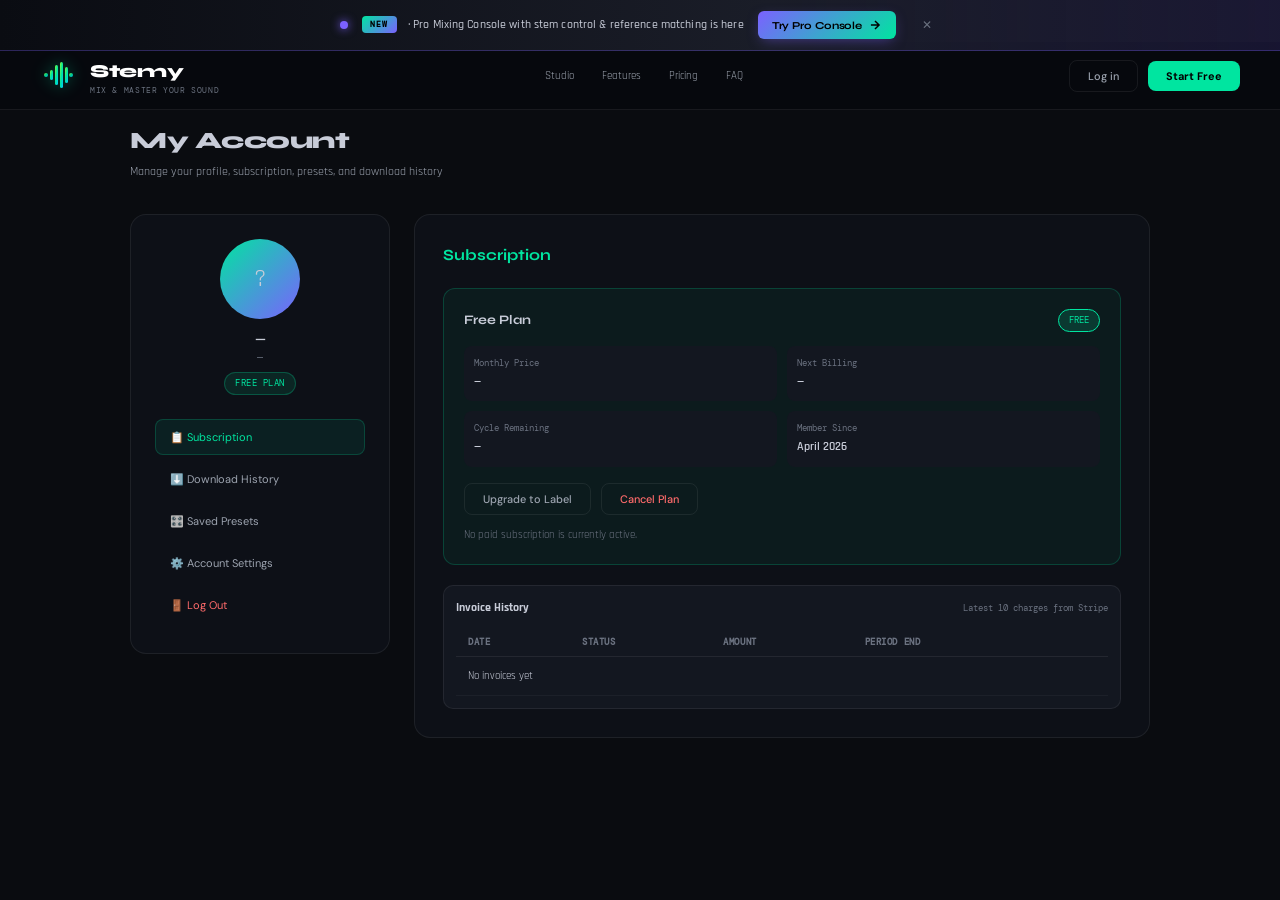
==== commit 458e15a5: "Thank You Page added" ====
--- a/pages/profile.html
+++ b/pages/profile.html
@@ -1660,8 +1660,8 @@
                                     <div class="sub-detail-val">May 14, 2026</div>
                                 </div>
                                 <div class="sub-detail">
-                                    <div class="sub-detail-label">Masters Used</div>
-                                    <div class="sub-detail-val">Unlimited ✓</div>
+                                    <div class="sub-detail-label">Cycle Remaining</div>
+                                    <div class="sub-detail-val">—</div>
                                 </div>
                                 <div class="sub-detail">
                                     <div class="sub-detail-label">Member Since</div>
@@ -1673,6 +1673,30 @@
                                     Label</button>
                                 <button type="button" class="btn btn-ghost" style="color:var(--warn)" onclick="openBillingPortal()">Cancel Plan</button>
                             </div>
+                            <p id="subscriptionStatusNote" class="sub-status-note">Manage plan changes and cancellations in Stripe Billing Portal.</p>
+                        </div>
+
+                        <div class="sub-invoices">
+                            <div class="sub-invoices-head">
+                                <h4>Invoice History</h4>
+                                <span>Latest 10 charges from Stripe</span>
+                            </div>
+                            <table class="history-table" id="invoiceHistoryTable">
+                                <thead>
+                                    <tr>
+                                        <th>Date</th>
+                                        <th>Status</th>
+                                        <th>Amount</th>
+                                        <th>Period End</th>
+                                        <th></th>
+                                    </tr>
+                                </thead>
+                                <tbody>
+                                    <tr>
+                                        <td colspan="5">No invoices yet</td>
+                                    </tr>
+                                </tbody>
+                            </table>
                         </div>
                     </div>
                     <div class="prof-section" id="prof-history">
--- a/css/style.css
+++ b/css/style.css
@@ -1448,6 +1448,48 @@
 .sub-detail-val {
     font-size: 0.9rem;
     font-weight: 600;
+}
+
+.sub-status-note {
+    margin: 12px 0 0;
+    color: var(--muted);
+    font-size: 0.82rem;
+}
+
+.sub-invoices {
+    margin-top: 14px;
+    border: 1px solid var(--border);
+    border-radius: 10px;
+    background: var(--surface2);
+    padding: 12px;
+}
+
+.sub-invoices-head {
+    display: flex;
+    justify-content: space-between;
+    align-items: baseline;
+    margin-bottom: 10px;
+}
+
+.sub-invoices-head h4 {
+    margin: 0;
+    font-size: 0.95rem;
+}
+
+.sub-invoices-head span {
+    font-size: 0.72rem;
+    color: var(--muted);
+    font-family: 'DM Mono', monospace;
+}
+
+.invoice-link {
+    color: var(--accent);
+    text-decoration: none;
+    border-bottom: 1px dashed rgba(0, 229, 160, 0.45);
+}
+
+.invoice-link:hover {
+    border-bottom-color: var(--accent);
 }
 
 .history-table {
